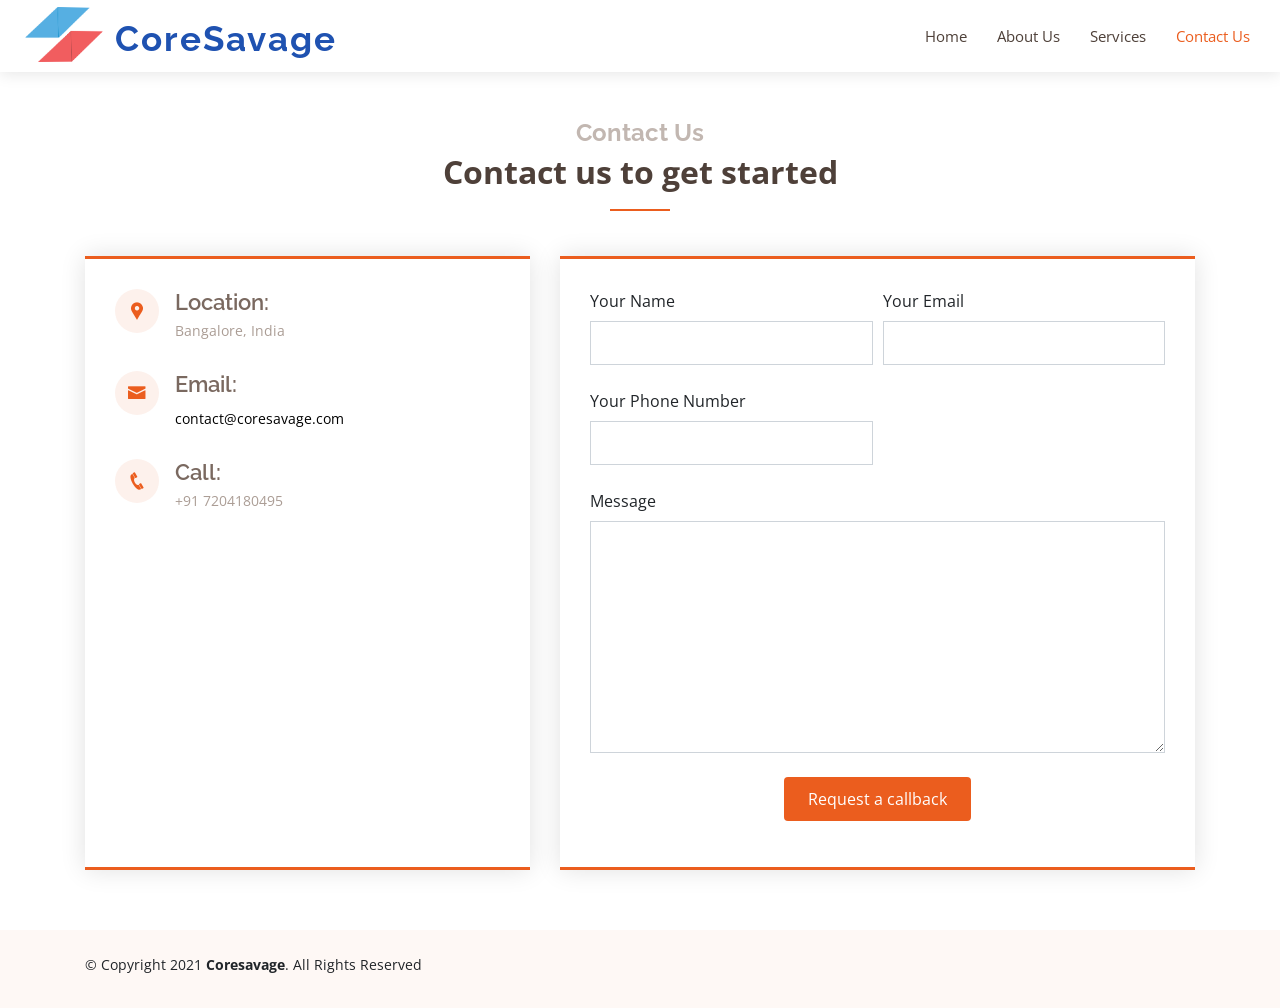
==== contact.html @ 507ed83d "initial commit" ====
<!DOCTYPE html>
<html lang="en">

<head>
  <meta charset="utf-8">
  <meta content="width=device-width, initial-scale=1.0" name="viewport">

  <title>CoreSavage - Invest in the assets</title>
  <meta content="We make money back to what it used to be. A medium of exchange between people. Because we believe that the really big money is not in a safe, but in the community. Because we believe in people." name="descriptison">
  <meta name="keywords" content="coresavage, investment, startup, leasing, lending, high return, invoice discounting, passive income, fixed return, diversify portfolio, alternative investment">
  

  <!-- for facebook -->
  <meta property="fb:app_id" content="494208681768721">
  <meta property="og:type" content="article">
  <meta property="og:title" content="Invest in physical asset, wide range of opportunity">
  <meta property="og:image" content="https://www.coresavage.in/assets/img/logo.png">
  <meta property="og:description" content="CORESAVAGE - coresavage is an investment platform that offers investors to invest in the assest of High potential startups.">
  <meta property="og:url" content="https://www.coresavage.in/">

  <link href="assets/img/logo.png" rel="icon">
  <link href="assets/img/logo.png" rel="apple-touch-icon">

  <link href="https://fonts.googleapis.com/css?family=Open+Sans:300,300i,400,400i,600,600i,700,700i|Raleway:300,300i,400,400i,600,600i,700,700i" rel="stylesheet">

  <link href="assets/vendor/bootstrap/css/bootstrap.min.css" rel="stylesheet">
  <link href="assets/vendor/icofont/icofont.min.css" rel="stylesheet">
  <link href="assets/vendor/boxicons/css/boxicons.min.css" rel="stylesheet">
  <link href="assets/vendor/venobox/venobox.css" rel="stylesheet">
  <link href="assets/vendor/owl.carousel/assets/owl.carousel.min.css" rel="stylesheet">
  <link href="assets/vendor/aos/aos.css" rel="stylesheet">


  <link href="assets/css/style.css" rel="stylesheet">
</head>

<body>

  <header id="header" class="fixed-top">
    <div class="container-fluid d-flex">

      <div class="logo mr-auto">
        <a href="index.html"><img src="assets/img/logo.png" alt="image not available" class="img-fluid"><h1 id="logo-name" >CoreSavage</h1></a>
      </div>

      <nav class="nav-menu d-none d-lg-block">
        <ul>
          <li><a href="index.html">Home</a></li>
          <li><a href="index.html">About Us</a></li>
          <li><a href="index.html">Services</a></li>
          <li class="active"><a href="#contact">Contact Us</a></li>
        </ul>
      </nav>

    </div>
  </header>
  <main id="main">
  <section id="contact" class="contact">
      <div class="container">

        <div class="section-title">
          <h2>Contact Us</h2>
          <p>Contact us to get started</p>
        </div>

        <div class="row">

          <div class="col-lg-5 d-flex align-items-stretch">
            <div class="info">
              <div class="address">
                <i class="icofont-google-map"></i>
                <h4>Location:</h4>
                <p>Bangalore, India</p>
              </div>

              <div class="email">
                <i class="icofont-envelope"></i>
                <h4>Email:</h4>
                <p><a style="color: black;" href="mailto:contact@coresavage.com">contact@coresavage.com</a></p>
              </div>

              <div class="phone">
                <i class="icofont-phone"></i>
                <h4>Call:</h4>
                <p onclick="window.open('tel:7204180495')">+91 7204180495</p>
              </div>
                <div class="mapouter">
                  <div class="gmap_canvas">
                    <iframe src="https://www.google.com/maps/embed?pb=!1m18!1m12!1m3!1d497698.660072568!2d77.35073295903771!3d12.954517012303143!2m3!1f0!2f0!3f0!3m2!1i1024!2i768!4f13.1!3m3!1m2!1s0x3bae1670c9b44e6d%3A0xf8dfc3e8517e4fe0!2sBengaluru%2C%20Karnataka!5e0!3m2!1sen!2sin!4v1618478570591!5m2!1sen!2sin" frameborder="0" style="border:0; width: 100%; height: 290px;" allowfullscreen></iframe>
                  </div>
                </div>
            </div>

          </div>

          <div class="col-lg-7 mt-5 mt-lg-0 d-flex align-items-stretch">
            <form class="php-email-form" method="POST" action="/#contact" data-netlify="true">
              <div class="form-row">
                <div class="form-group col-md-6">
                  <label for="name">Your Name</label>
                  <input type="text" name="name" class="form-control" id="name">
                  <div class="validate"></div>
                </div>
                <div class="form-group col-md-6">
                  <label for="name">Your Email</label>
                  <input type="email" class="form-control" name="email" id="email" >
                  <div class="validate"></div>
                </div>
                <div class="form-group col-md-6">
                  <label for="name">Your Phone Number</label>
                  <input type="text" class="form-control" name="phone" id="phone" >
                  <div class="validate"></div>
                </div>
              </div>
              <div class="form-group">
                <label for="name">Message</label>
                <textarea class="form-control" name="message" id="message" rows="10" ></textarea>
                <div class="validate"></div>
              </div>
              <div class="text-center"><button class="submit" type="submit">Request a callback</button></div>
            </form>
          </div>
        </div>

      </div>
    </section>
    <div class="bg-modal">
        <div class="modal-content">
            <div class="close"><a style="color: black;" href="index.html">+</a></div>
            <h4 style="color: rgb(37, 158, 37);">Thank you for showing interest.</h4>
            <h5>We are currently operating offline because coreSavage prefer security over technology.
                We will be calling/meeting (personal or virtual ) as soon as possible. 
            </h5>
            <h6>coffee is on us</h6>
        </div>
    </div>
</main>
<footer id="footer">
    <div class="container py-4">
      <div class="copyright">
        &copy; Copyright 2021 <strong><span>Coresavage</span></strong>. All Rights Reserved
      </div>
    </div>
</footer>
  <script src="assets/js/validate.js"></script>

  </body>
  </html>
---- assets/vendor/venobox/venobox.css ----
/* ------ venobox.css --------*/
.vbox-overlay *, .vbox-overlay *:before, .vbox-overlay *:after{
    -webkit-backface-visibility: hidden;
    -webkit-box-sizing:border-box;
    -moz-box-sizing:border-box;
    box-sizing:border-box;
}
.vbox-overlay * { 
    -webkit-backface-visibility: visible;
    backface-visibility: visible;
}
.vbox-overlay{
    display: -webkit-flex;
    display: flex;
    -webkit-flex-direction: column;
    flex-direction: column;
    -webkit-justify-content: center;
    justify-content: center;
    -webkit-align-items: center;
    align-items: center;
    position: fixed;
    left: 0;
    top: 0;
    bottom: 0;
    right: 0;
    z-index: 1040;
    -webkit-transform:translateZ(1000px);
    transform: translateZ(1000px);
    transform-style: preserve-3d;
}

/* ----- navigation ----- */
.vbox-title{
    width: 100%;
    height: 40px;
    float: left;
    text-align: center;
    line-height: 28px;
    font-size: 12px;
    padding: 6px 40px;
    overflow: hidden;
    position: fixed;
    display: none;
    left: 0;
    z-index: 1050;
}
.vbox-close{
    cursor: pointer;
    position: fixed;
    top: -1px;
    right: 0;
    width: 50px;
    height: 40px;
    padding: 6px;
    display: block;
    background-position:10px center;
    overflow: hidden;
    font-size: 24px;
    line-height: 1;
    text-align: center;
    z-index: 1050;
}
.vbox-num{
    cursor: pointer;
    position: fixed;
    left: 0;
    height: 40px;
    display: block;
    overflow: hidden;
    line-height: 28px;
    font-size: 12px;
    padding: 6px 10px;
    display: none;
    z-index: 1050;
}
/* ----- navigation ARROWS ----- */
.vbox-next, .vbox-prev{
    position: fixed;
    top: 50%;
    margin-top: -15px;
    overflow: hidden;
    cursor: pointer;
    display: block;
    width: 45px;
    height: 45px;
    z-index: 1050;
}
.vbox-next span, .vbox-prev span{
    position: relative;
    width: 20px;
    height: 20px;
    border: 2px solid transparent;
    border-top-color: #B6B6B6;
    border-right-color: #B6B6B6;
    text-indent: -100px;
    position: absolute;
    top: 8px;
    display: block;
}
.vbox-prev{
    left: 15px;
}
.vbox-next{
    right: 15px;
}
.vbox-prev span{
    left: 10px;
    -ms-transform: rotate(-135deg);
    -webkit-transform: rotate(-135deg);
    transform: rotate(-135deg);
}
.vbox-next span{
    -ms-transform: rotate(45deg);
    -webkit-transform: rotate(45deg);
    transform: rotate(45deg);
    right: 10px;
}
/* ------- inline window ------ */
.vbox-inline{
    width: 420px;
    height: 315px;
    height: 70vh;
    padding: 10px;
    background: #fff;
    margin: 0 auto;
    overflow: auto;
    text-align: left;
}
/* ------- Video & iFrames window ------ */
.venoframe{
    max-width: 100%;
    width: 100%;
    border: none;
    width: 100%;
    height: 260px;
    height: 70vh;
}
.venoframe.vbvid{
    height: 260px;
}
@media (min-width: 768px) {
    .venoframe, .vbox-inline{
        width: 90%;
        height: 360px;
        height: 70vh;
    }
    .venoframe.vbvid{
        width: 640px;
        height: 360px;
    }
}
@media (min-width: 992px) {
    .venoframe, .vbox-inline{
        max-width: 1200px;
        width: 80%;
        height: 540px;
        height: 70vh;
    }
    .venoframe.vbvid{
        width: 960px;
        height: 540px;
    }
}
/* 
Please do NOT edit this part! 
or at least read this note: http://i.imgur.com/7C0ws9e.gif
*/
.vbox-open{
    overflow: hidden;
}
.vbox-container{
    position: absolute;
    left: 0;
    right: 0;
    top: 0;
    bottom: 0;
    overflow-x: hidden;
    overflow-y: scroll;
    overflow-scrolling: touch;
    -webkit-overflow-scrolling: touch;
    z-index: 20;
    max-height: 100%;

}

.vbox-content{
    text-align: center;
    float: left;
    width: 100%;
    position: relative;
    overflow: hidden;
    padding: 20px 10px;
}
.vbox-container img{
    max-width: 100%;
    height: auto;
}
.vbox-figlio{
    box-shadow: 0 0 12px rgba(0,0,0,0.19), 0 6px 6px rgba(0,0,0,0.23);
    max-width: 100%;
    text-align: initial;
}
img.vbox-figlio{
    -webkit-user-select: none;
-khtml-user-select: none;
-moz-user-select: none;
-o-user-select: none;
user-select: none;
}
.vbox-content.swipe-left{
    margin-left: -200px !important;
}
.vbox-content.swipe-right{
    margin-left: 200px !important;
}
.vbox-animated{
    webkit-transition: margin 300ms ease-out;
    transition: margin 300ms ease-out;
}

/* ---------- preloader ----------
 * SPINKIT 
 * http://tobiasahlin.com/spinkit/
-------------------------------- */
.sk-double-bounce,.sk-rotating-plane{width:40px;height:40px;margin:40px auto}.sk-rotating-plane{background-color:#333;-webkit-animation:sk-rotatePlane 1.2s infinite ease-in-out;animation:sk-rotatePlane 1.2s infinite ease-in-out}@-webkit-keyframes sk-rotatePlane{0%{-webkit-transform:perspective(120px) rotateX(0) rotateY(0);transform:perspective(120px) rotateX(0) rotateY(0)}50%{-webkit-transform:perspective(120px) rotateX(-180.1deg) rotateY(0);transform:perspective(120px) rotateX(-180.1deg) rotateY(0)}100%{-webkit-transform:perspective(120px) rotateX(-180deg) rotateY(-179.9deg);transform:perspective(120px) rotateX(-180deg) rotateY(-179.9deg)}}@keyframes sk-rotatePlane{0%{-webkit-transform:perspective(120px) rotateX(0) rotateY(0);transform:perspective(120px) rotateX(0) rotateY(0)}50%{-webkit-transform:perspective(120px) rotateX(-180.1deg) rotateY(0);transform:perspective(120px) rotateX(-180.1deg) rotateY(0)}100%{-webkit-transform:perspective(120px) rotateX(-180deg) rotateY(-179.9deg);transform:perspective(120px) rotateX(-180deg) rotateY(-179.9deg)}}.sk-double-bounce{position:relative}.sk-double-bounce .sk-child{width:100%;height:100%;border-radius:50%;background-color:#333;opacity:.6;position:absolute;top:0;left:0;-webkit-animation:sk-doubleBounce 2s infinite ease-in-out;animation:sk-doubleBounce 2s infinite ease-in-out}.sk-chasing-dots .sk-child,.sk-spinner-pulse,.sk-three-bounce .sk-child{background-color:#333;border-radius:100%}.sk-double-bounce .sk-double-bounce2{-webkit-animation-delay:-1s;animation-delay:-1s}@-webkit-keyframes sk-doubleBounce{0%,100%{-webkit-transform:scale(0);transform:scale(0)}50%{-webkit-transform:scale(1);transform:scale(1)}}@keyframes sk-doubleBounce{0%,100%{-webkit-transform:scale(0);transform:scale(0)}50%{-webkit-transform:scale(1);transform:scale(1)}}.sk-wave{margin:40px auto;width:50px;height:40px;text-align:center;font-size:10px}.sk-wave .sk-rect{background-color:#333;height:100%;width:6px;display:inline-block;-webkit-animation:sk-waveStretchDelay 1.2s infinite ease-in-out;animation:sk-waveStretchDelay 1.2s infinite ease-in-out}.sk-wave .sk-rect1{-webkit-animation-delay:-1.2s;animation-delay:-1.2s}.sk-wave .sk-rect2{-webkit-animation-delay:-1.1s;animation-delay:-1.1s}.sk-wave .sk-rect3{-webkit-animation-delay:-1s;animation-delay:-1s}.sk-wave .sk-rect4{-webkit-animation-delay:-.9s;animation-delay:-.9s}.sk-wave .sk-rect5{-webkit-animation-delay:-.8s;animation-delay:-.8s}@-webkit-keyframes sk-waveStretchDelay{0%,100%,40%{-webkit-transform:scaleY(.4);transform:scaleY(.4)}20%{-webkit-transform:scaleY(1);transform:scaleY(1)}}@keyframes sk-waveStretchDelay{0%,100%,40%{-webkit-transform:scaleY(.4);transform:scaleY(.4)}20%{-webkit-transform:scaleY(1);transform:scaleY(1)}}.sk-wandering-cubes{margin:40px auto;width:40px;height:40px;position:relative}.sk-wandering-cubes .sk-cube{background-color:#333;width:10px;height:10px;position:absolute;top:0;left:0;-webkit-animation:sk-wanderingCube 1.8s ease-in-out -1.8s infinite both;animation:sk-wanderingCube 1.8s ease-in-out -1.8s infinite both}.sk-chasing-dots,.sk-spinner-pulse{width:40px;height:40px;margin:40px auto}.sk-wandering-cubes .sk-cube2{-webkit-animation-delay:-.9s;animation-delay:-.9s}@-webkit-keyframes sk-wanderingCube{0%{-webkit-transform:rotate(0);transform:rotate(0)}25%{-webkit-transform:translateX(30px) rotate(-90deg) scale(.5);transform:translateX(30px) rotate(-90deg) scale(.5)}50%{-webkit-transform:translateX(30px) translateY(30px) rotate(-179deg);transform:translateX(30px) translateY(30px) rotate(-179deg)}50.1%{-webkit-transform:translateX(30px) translateY(30px) rotate(-180deg);transform:translateX(30px) translateY(30px) rotate(-180deg)}75%{-webkit-transform:translateX(0) translateY(30px) rotate(-270deg) scale(.5);transform:translateX(0) translateY(30px) rotate(-270deg) scale(.5)}100%{-webkit-transform:rotate(-360deg);transform:rotate(-360deg)}}@keyframes sk-wanderingCube{0%{-webkit-transform:rotate(0);transform:rotate(0)}25%{-webkit-transform:translateX(30px) rotate(-90deg) scale(.5);transform:translateX(30px) rotate(-90deg) scale(.5)}50%{-webkit-transform:translateX(30px) translateY(30px) rotate(-179deg);transform:translateX(30px) translateY(30px) rotate(-179deg)}50.1%{-webkit-transform:translateX(30px) translateY(30px) rotate(-180deg);transform:translateX(30px) translateY(30px) rotate(-180deg)}75%{-webkit-transform:translateX(0) translateY(30px) rotate(-270deg) scale(.5);transform:translateX(0) translateY(30px) rotate(-270deg) scale(.5)}100%{-webkit-transform:rotate(-360deg);transform:rotate(-360deg)}}.sk-spinner-pulse{-webkit-animation:sk-pulseScaleOut 1s infinite ease-in-out;animation:sk-pulseScaleOut 1s infinite ease-in-out}@-webkit-keyframes sk-pulseScaleOut{0%{-webkit-transform:scale(0);transform:scale(0)}100%{-webkit-transform:scale(1);transform:scale(1);opacity:0}}@keyframes sk-pulseScaleOut{0%{-webkit-transform:scale(0);transform:scale(0)}100%{-webkit-transform:scale(1);transform:scale(1);opacity:0}}.sk-chasing-dots{position:relative;text-align:center;-webkit-animation:sk-chasingDotsRotate 2s infinite linear;animation:sk-chasingDotsRotate 2s infinite linear}.sk-chasing-dots .sk-child{width:60%;height:60%;display:inline-block;position:absolute;top:0;-webkit-animation:sk-chasingDotsBounce 2s infinite ease-in-out;animation:sk-chasingDotsBounce 2s infinite ease-in-out}.sk-chasing-dots .sk-dot2{top:auto;bottom:0;-webkit-animation-delay:-1s;animation-delay:-1s}@-webkit-keyframes sk-chasingDotsRotate{100%{-webkit-transform:rotate(360deg);transform:rotate(360deg)}}@keyframes sk-chasingDotsRotate{100%{-webkit-transform:rotate(360deg);transform:rotate(360deg)}}@-webkit-keyframes sk-chasingDotsBounce{0%,100%{-webkit-transform:scale(0);transform:scale(0)}50%{-webkit-transform:scale(1);transform:scale(1)}}@keyframes sk-chasingDotsBounce{0%,100%{-webkit-transform:scale(0);transform:scale(0)}50%{-webkit-transform:scale(1);transform:scale(1)}}.sk-three-bounce{margin:40px auto;width:80px;text-align:center}.sk-three-bounce .sk-child{width:20px;height:20px;display:inline-block;-webkit-animation:sk-three-bounce 1.4s ease-in-out 0s infinite both;animation:sk-three-bounce 1.4s ease-in-out 0s infinite both}.sk-circle .sk-child:before,.sk-fading-circle .sk-circle:before{display:block;border-radius:100%;content:'';background-color:#333}.sk-three-bounce .sk-bounce1{-webkit-animation-delay:-.32s;animation-delay:-.32s}.sk-three-bounce .sk-bounce2{-webkit-animation-delay:-.16s;animation-delay:-.16s}@-webkit-keyframes sk-three-bounce{0%,100%,80%{-webkit-transform:scale(0);transform:scale(0)}40%{-webkit-transform:scale(1);transform:scale(1)}}@keyframes sk-three-bounce{0%,100%,80%{-webkit-transform:scale(0);transform:scale(0)}40%{-webkit-transform:scale(1);transform:scale(1)}}.sk-circle{margin:40px auto;width:40px;height:40px;position:relative}.sk-circle .sk-child{width:100%;height:100%;position:absolute;left:0;top:0}.sk-circle .sk-child:before{margin:0 auto;width:15%;height:15%;-webkit-animation:sk-circleBounceDelay 1.2s infinite ease-in-out both;animation:sk-circleBounceDelay 1.2s infinite ease-in-out both}.sk-circle .sk-circle2{-webkit-transform:rotate(30deg);-ms-transform:rotate(30deg);transform:rotate(30deg)}.sk-circle .sk-circle3{-webkit-transform:rotate(60deg);-ms-transform:rotate(60deg);transform:rotate(60deg)}.sk-circle .sk-circle4{-webkit-transform:rotate(90deg);-ms-transform:rotate(90deg);transform:rotate(90deg)}.sk-circle .sk-circle5{-webkit-transform:rotate(120deg);-ms-transform:rotate(120deg);transform:rotate(120deg)}.sk-circle .sk-circle6{-webkit-transform:rotate(150deg);-ms-transform:rotate(150deg);transform:rotate(150deg)}.sk-circle .sk-circle7{-webkit-transform:rotate(180deg);-ms-transform:rotate(180deg);transform:rotate(180deg)}.sk-circle .sk-circle8{-webkit-transform:rotate(210deg);-ms-transform:rotate(210deg);transform:rotate(210deg)}.sk-circle .sk-circle9{-webkit-transform:rotate(240deg);-ms-transform:rotate(240deg);transform:rotate(240deg)}.sk-circle .sk-circle10{-webkit-transform:rotate(270deg);-ms-transform:rotate(270deg);transform:rotate(270deg)}.sk-circle .sk-circle11{-webkit-transform:rotate(300deg);-ms-transform:rotate(300deg);transform:rotate(300deg)}.sk-circle .sk-circle12{-webkit-transform:rotate(330deg);-ms-transform:rotate(330deg);transform:rotate(330deg)}.sk-circle .sk-circle2:before{-webkit-animation-delay:-1.1s;animation-delay:-1.1s}.sk-circle .sk-circle3:before{-webkit-animation-delay:-1s;animation-delay:-1s}.sk-circle .sk-circle4:before{-webkit-animation-delay:-.9s;animation-delay:-.9s}.sk-circle .sk-circle5:before{-webkit-animation-delay:-.8s;animation-delay:-.8s}.sk-circle .sk-circle6:before{-webkit-animation-delay:-.7s;animation-delay:-.7s}.sk-circle .sk-circle7:before{-webkit-animation-delay:-.6s;animation-delay:-.6s}.sk-circle .sk-circle8:before{-webkit-animation-delay:-.5s;animation-delay:-.5s}.sk-circle .sk-circle9:before{-webkit-animation-delay:-.4s;animation-delay:-.4s}.sk-circle .sk-circle10:before{-webkit-animation-delay:-.3s;animation-delay:-.3s}.sk-circle .sk-circle11:before{-webkit-animation-delay:-.2s;animation-delay:-.2s}.sk-circle .sk-circle12:before{-webkit-animation-delay:-.1s;animation-delay:-.1s}@-webkit-keyframes sk-circleBounceDelay{0%,100%,80%{-webkit-transform:scale(0);transform:scale(0)}40%{-webkit-transform:scale(1);transform:scale(1)}}@keyframes sk-circleBounceDelay{0%,100%,80%{-webkit-transform:scale(0);transform:scale(0)}40%{-webkit-transform:scale(1);transform:scale(1)}}.sk-cube-grid{width:40px;height:40px;margin:40px auto}.sk-cube-grid .sk-cube{width:33.33%;height:33.33%;background-color:#333;float:left;-webkit-animation:sk-cubeGridScaleDelay 1.3s infinite ease-in-out;animation:sk-cubeGridScaleDelay 1.3s infinite ease-in-out}.sk-cube-grid .sk-cube1{-webkit-animation-delay:.2s;animation-delay:.2s}.sk-cube-grid .sk-cube2{-webkit-animation-delay:.3s;animation-delay:.3s}.sk-cube-grid .sk-cube3{-webkit-animation-delay:.4s;animation-delay:.4s}.sk-cube-grid .sk-cube4{-webkit-animation-delay:.1s;animation-delay:.1s}.sk-cube-grid .sk-cube5{-webkit-animation-delay:.2s;animation-delay:.2s}.sk-cube-grid .sk-cube6{-webkit-animation-delay:.3s;animation-delay:.3s}.sk-cube-grid .sk-cube7{-webkit-animation-delay:0ms;animation-delay:0ms}.sk-cube-grid .sk-cube8{-webkit-animation-delay:.1s;animation-delay:.1s}.sk-cube-grid .sk-cube9{-webkit-animation-delay:.2s;animation-delay:.2s}@-webkit-keyframes sk-cubeGridScaleDelay{0%,100%,70%{-webkit-transform:scale3D(1,1,1);transform:scale3D(1,1,1)}35%{-webkit-transform:scale3D(0,0,1);transform:scale3D(0,0,1)}}@keyframes sk-cubeGridScaleDelay{0%,100%,70%{-webkit-transform:scale3D(1,1,1);transform:scale3D(1,1,1)}35%{-webkit-transform:scale3D(0,0,1);transform:scale3D(0,0,1)}}.sk-fading-circle{margin:40px auto;width:40px;height:40px;position:relative}.sk-fading-circle .sk-circle{width:100%;height:100%;position:absolute;left:0;top:0}.sk-fading-circle .sk-circle:before{margin:0 auto;width:15%;height:15%;-webkit-animation:sk-circleFadeDelay 1.2s infinite ease-in-out both;animation:sk-circleFadeDelay 1.2s infinite ease-in-out both}.sk-fading-circle .sk-circle2{-webkit-transform:rotate(30deg);-ms-transform:rotate(30deg);transform:rotate(30deg)}.sk-fading-circle .sk-circle3{-webkit-transform:rotate(60deg);-ms-transform:rotate(60deg);transform:rotate(60deg)}.sk-fading-circle .sk-circle4{-webkit-transform:rotate(90deg);-ms-transform:rotate(90deg);transform:rotate(90deg)}.sk-fading-circle .sk-circle5{-webkit-transform:rotate(120deg);-ms-transform:rotate(120deg);transform:rotate(120deg)}.sk-fading-circle .sk-circle6{-webkit-transform:rotate(150deg);-ms-transform:rotate(150deg);transform:rotate(150deg)}.sk-fading-circle .sk-circle7{-webkit-transform:rotate(180deg);-ms-transform:rotate(180deg);transform:rotate(180deg)}.sk-fading-circle .sk-circle8{-webkit-transform:rotate(210deg);-ms-transform:rotate(210deg);transform:rotate(210deg)}.sk-fading-circle .sk-circle9{-webkit-transform:rotate(240deg);-ms-transform:rotate(240deg);transform:rotate(240deg)}.sk-fading-circle .sk-circle10{-webkit-transform:rotate(270deg);-ms-transform:rotate(270deg);transform:rotate(270deg)}.sk-fading-circle .sk-circle11{-webkit-transform:rotate(300deg);-ms-transform:rotate(300deg);transform:rotate(300deg)}.sk-fading-circle .sk-circle12{-webkit-transform:rotate(330deg);-ms-transform:rotate(330deg);transform:rotate(330deg)}.sk-fading-circle .sk-circle2:before{-webkit-animation-delay:-1.1s;animation-delay:-1.1s}.sk-fading-circle .sk-circle3:before{-webkit-animation-delay:-1s;animation-delay:-1s}.sk-fading-circle .sk-circle4:before{-webkit-animation-delay:-.9s;animation-delay:-.9s}.sk-fading-circle .sk-circle5:before{-webkit-animation-delay:-.8s;animation-delay:-.8s}.sk-fading-circle .sk-circle6:before{-webkit-animation-delay:-.7s;animation-delay:-.7s}.sk-fading-circle .sk-circle7:before{-webkit-animation-delay:-.6s;animation-delay:-.6s}.sk-fading-circle .sk-circle8:before{-webkit-animation-delay:-.5s;animation-delay:-.5s}.sk-fading-circle .sk-circle9:before{-webkit-animation-delay:-.4s;animation-delay:-.4s}.sk-fading-circle .sk-circle10:before{-webkit-animation-delay:-.3s;animation-delay:-.3s}.sk-fading-circle .sk-circle11:before{-webkit-animation-delay:-.2s;animation-delay:-.2s}.sk-fading-circle .sk-circle12:before{-webkit-animation-delay:-.1s;animation-delay:-.1s}@-webkit-keyframes sk-circleFadeDelay{0%,100%,39%{opacity:0}40%{opacity:1}}@keyframes sk-circleFadeDelay{0%,100%,39%{opacity:0}40%{opacity:1}}.sk-folding-cube{margin:40px auto;width:40px;height:40px;position:relative;-webkit-transform:rotateZ(45deg);transform:rotateZ(45deg)}.sk-folding-cube .sk-cube{float:left;width:50%;height:50%;position:relative;-webkit-transform:scale(1.1);-ms-transform:scale(1.1);transform:scale(1.1)}.sk-folding-cube .sk-cube:before{content:'';position:absolute;top:0;left:0;width:100%;height:100%;background-color:#333;-webkit-animation:sk-foldCubeAngle 2.4s infinite linear both;animation:sk-foldCubeAngle 2.4s infinite linear both;-webkit-transform-origin:100% 100%;-ms-transform-origin:100% 100%;transform-origin:100% 100%}.sk-folding-cube .sk-cube2{-webkit-transform:scale(1.1) rotateZ(90deg);transform:scale(1.1) rotateZ(90deg)}.sk-folding-cube .sk-cube3{-webkit-transform:scale(1.1) rotateZ(180deg);transform:scale(1.1) rotateZ(180deg)}.sk-folding-cube .sk-cube4{-webkit-transform:scale(1.1) rotateZ(270deg);transform:scale(1.1) rotateZ(270deg)}.sk-folding-cube .sk-cube2:before{-webkit-animation-delay:.3s;animation-delay:.3s}.sk-folding-cube .sk-cube3:before{-webkit-animation-delay:.6s;animation-delay:.6s}.sk-folding-cube .sk-cube4:before{-webkit-animation-delay:.9s;animation-delay:.9s}@-webkit-keyframes sk-foldCubeAngle{0%,10%{-webkit-transform:perspective(140px) rotateX(-180deg);transform:perspective(140px) rotateX(-180deg);opacity:0}25%,75%{-webkit-transform:perspective(140px) rotateX(0);transform:perspective(140px) rotateX(0);opacity:1}100%,90%{-webkit-transform:perspective(140px) rotateY(180deg);transform:perspective(140px) rotateY(180deg);opacity:0}}@keyframes sk-foldCubeAngle{0%,10%{-webkit-transform:perspective(140px) rotateX(-180deg);transform:perspective(140px) rotateX(-180deg);opacity:0}25%,75%{-webkit-transform:perspective(140px) rotateX(0);transform:perspective(140px) rotateX(0);opacity:1}100%,90%{-webkit-transform:perspective(140px) rotateY(180deg);transform:perspective(140px) rotateY(180deg);opacity:0}}
---- assets/css/style.css ----
/*--------------------------------------------------------------
# General
--------------------------------------------------------------*/
body {
  font-family: "Open Sans", sans-serif;
  color: #212529;
}

a {
  color: #007bff;
}

a:hover {
  color: #0b6bd3;
  text-decoration: none;
}

h1, h2, h3, h4, h5, h6, .font-primary {
  font-family: "Raleway", sans-serif;
}

/*--------------------------------------------------------------
# Back to top button
--------------------------------------------------------------*/
.back-to-top {
  position: fixed;
  display: none;
  width: 40px;
  height: 40px;
  border-radius: 3px;
  right: 15px;
  bottom: 15px;
  background: #eb5d1e;
  color: #fff;
  transition: display 0.5s ease-in-out;
  z-index: 99999;
}

.back-to-top i {
  font-size: 24px;
  position: absolute;
  top: 8px;
  left: 8px;
}

.back-to-top:hover {
  color: #fff;
  background: #ee7843;
  transition: background 0.2s ease-in-out;
}
/*Range slider*/
.range-container{
  display: flex;
  justify-content: center;
  justify-content: space-around;
}
/* Client card */
.client-card{
  width: 30em;
}

/* Progress bar */
.progress-container{
  position: relative;
  border-radius: 10px;
  height: 10px;
  width: 100%;
  background-color: #ccc;
  border-radius: 10px;
}

.progress-bar{
  border-radius: 10px;
  height: 100%;
  background-color:rgb(31, 82, 177);
  animation: progress-bar 2s forwards;
}
.progress-percentage{
  position: absolute;
  right: 0;
  bottom: .8em;
  color:black;
}

.coming-soon{
  margin-top: 50%;
}

@keyframes progress-bar {
  0% {width: 0%;}
}

@media (max-width:760px) {
  .range-container{
    display: flex;
    flex-direction: column;
    align-items: center;
  }
}
/* .range-container h4{
  margin-right: 30px;
  margin-left: 30px;
} */

.range{
  width: 40%;
  position: relative;
}

.slider {
  -webkit-appearance: none;
  width: 100%;
  height: 8px;
  border-radius: 25px;
  background: linear-gradient(90deg, tomato 0%, rgb(214,214,214) 0%);
  border: none;
}
.range .slider::-webkit-slider-thumb{
  -webkit-appearance: none;
  height: 20px;
  width: 20px;
  border-radius: 50px;
  background-color: tomato;
  cursor: pointer;
  transition: all 1s;
}
.range .slider::-webkit-slider-thumb:hover{
  box-shadow: 0 0 0 2px rgb(206, 172, 166),
              0 0 0 4px tomato;
}
.join{
  height: 8px;
  width: 20px;
  background-color: tomato;
  position: absolute;
  top: 10px;
  left: -15px;
  border-radius: 25px;
}

/*Compare table*/
.content-table{
  width: 73%;
    border-collapse: collapse;
    margin: 25px auto;
    font-size: 0.9em;
    min-width: 400px;
    
}
.content-table thead tr{
  height: 40px;
  background-color: tomato;
  color: white;
  text-align: left;
}
.content-table th,
.content-table td{
    padding: 12px 15px;
    text-align: center;
    font-weight: bold;
}
.content-table td{
  padding: 10px 0;
  width: 10em;
  background-color: blanchedalmond;
}
.content-table tbody tr{
    border-bottom: 1px solid #dddddd;
}

.table-active > *{
  color: cadetblue;
}


/* Range-slider*/
/* .s-container{
    width: 40%;
    margin: 100px auto;
}

.slider-container .track{
    width: 100%;
    height: 8px;
    background-color: #ccc;
    border-radius: 50px;
}
.slider-container{
    position: relative;
}

.slider-container .track .progress{
    width: 100%;
    height: 8px;
    border-radius: 50px;
    background-color: tomato;
    transform-origin:0;
}
.slider-container .thumb{
    width: 20px;
    height: 20px;
    background-color: tomato;
    position: absolute;
    top: -6px;
    border-radius: 50px;
    transform: translate(-50%);
    -webkit-user-select: none;
}
.slider-container .thumb .thumb-indicator{
    width: 100%;
    height: 100%;
    border-radius: 50px;
    background-color: tomato;
    transition: all 0.3s;
}
.slider-container .thumb .thumb-indicator.focus{
    transform: scale(1.3);
    opacity: 0.6;
}  */



/*--------------------------------------------------------------
# Disable aos animation delay on mobile devices
--------------------------------------------------------------*/
@media screen and (max-width: 768px) {
  [data-aos-delay] {
    transition-delay: 0 !important;
  }
}

/*--------------------------------------------------------------
# Header
--------------------------------------------------------------*/
#header {
  height: 72px;
  transition: all 0.5s;
  z-index: 997;
  transition: all 0.5s;
  padding: 15px 0;
  background: #fff;
  box-shadow: 0px 2px 15px rgba(0, 0, 0, 0.1);
}

#header .logo h1 {
  font-size: 30px;
  margin: 0;
  padding: 6px 0;
  line-height: 1;
  font-weight: 400;
  letter-spacing: 2px;
}
#header .logo #logo-name{
  margin-left: 100px;
  font-weight: bold;
  color: rgb(31, 82, 177);
  font-size: 35px;
}

#header .logo h1 a, #header .logo h1 a:hover {
  color: #7a6960;
  text-decoration: none;
}

#header .logo img {
    padding: 0;
    margin-left: 10px;
    max-height: 55px;
    position: absolute;
    bottom: 10px;
}

#main {
  margin-top: 72px;
}

/*Question*/
.qtn-title{
  text-align: center;
}
.qtn-description{
  text-align: center;
  font-size: 20px;
}


/* Submit modal*/
.bg-modal{
  width: 100%;
  height: 100vh;
  background-color: rgb(0, 0, 0, 0.7);
  position: absolute;
  top: 0;
  display: flex;
  justify-content: center;
  align-items: center;
  border-radius: 7px;
  display: none;
}
.modal-content{
  width: 500px;
  height: 300px;
  padding: 20px;
  text-align: center;
  background-color: white;
  position: relative;
  padding-top: 50px;
}

.modal-content h5{
  line-height: 30px;
}
.close{
  position: absolute;
  top: 0;
  right: 14px;
  font-size: 42px;
  transform: rotate(45deg);
  cursor: pointer;
}

/*--------------------------------------------------------------
# Navigation Menu
--------------------------------------------------------------*/
/* Desktop Navigation */
.nav-menu, .nav-menu * {
  margin: 0;
  padding: 0;
  list-style: none;
}

.nav-menu > ul > li {
  position: relative;
  white-space: nowrap;
  float: left;
}

.tagline{
  font-size: 15px;
  font-weight: bold;
  padding-top: 10px;
}

.nav-menu a {
  display: block;
  position: relative;
  color: #4e4039;
  padding: 10px 15px;
  transition: 0.3s;
  font-size: 15px;
  font-family: "Open Sans", sans-serif;
}

.nav-menu a:hover, .nav-menu .active > a, .nav-menu li:hover > a {
  color: #eb5d1e;
  text-decoration: none;
}

.nav-menu .get-started a {
  background: #eb5d1e;
  color: #fff;
  border-radius: 50px;
  margin: 0 15px;
  padding: 10px 25px;
}

.nav-menu .get-started a:hover {
  background: #ee7843;
  color: #fff;
}

.nav-menu .drop-down ul {
  display: block;
  position: absolute;
  left: 0;
  top: calc(100% - 30px);
  z-index: 99;
  opacity: 0;
  visibility: hidden;
  padding: 10px 0;
  background: #fff;
  box-shadow: 0px 0px 30px rgba(127, 137, 161, 0.25);
  transition: ease all 0.3s;
}

.nav-menu .drop-down:hover > ul {
  opacity: 1;
  top: 100%;
  visibility: visible;
}

.nav-menu .drop-down li {
  min-width: 180px;
  position: relative;
}

.nav-menu .drop-down ul a {
  padding: 10px 20px;
  font-size: 14px;
  font-weight: 500;
  text-transform: none;
  color: #3c1300;
}

.nav-menu .drop-down ul a:hover, .nav-menu .drop-down ul .active > a, .nav-menu .drop-down ul li:hover > a {
  color: #eb5d1e;
}

.nav-menu .drop-down > a:after {
  content: "\ea99";
  font-family: IcoFont;
  padding-left: 5px;
}

.nav-menu .drop-down .drop-down ul {
  top: 0;
  left: calc(100% - 30px);
}

.nav-menu .drop-down .drop-down:hover > ul {
  opacity: 1;
  top: 0;
  left: 100%;
}

.nav-menu .drop-down .drop-down > a {
  padding-right: 35px;
}

.nav-menu .drop-down .drop-down > a:after {
  content: "\eaa0";
  font-family: IcoFont;
  position: absolute;
  right: 15px;
}
.work-container{
  display: flex;
  justify-content: center;
}
.work-img{
 justify-content: center;
}
.work-title{
  text-align: center;
  font-weight: bold;
  margin-bottom: 1em;
}

@media (max-width: 1366px) {
  .nav-menu .drop-down .drop-down ul {
    left: -90%;
  }
  .title-lg{
    font-size: 80px;
  }
  .nav-menu .drop-down .drop-down:hover > ul {
    left: -100%;
  }
  .nav-menu .drop-down .drop-down > a:after {
    content: "\ea9d";
  }
}

/* Mobile Navigation */
.mobile-nav {
  position: fixed;
  top: 0;
  bottom: 0;
  z-index: 9999;
  overflow-y: auto;
  left: -260px;
  width: 260px;
  padding-top: 18px;
  background: #4e4039;
  transition: 0.4s;
}

.mobile-nav * {
  margin: 0;
  padding: 0;
  list-style: none;
}

.mobile-nav a {
  display: block;
  position: relative;
  color: #f9d1c0;
  padding: 10px 20px;
  font-weight: 500;
  transition: 0.3s;
}

.mobile-nav a:hover, .mobile-nav .active > a, .mobile-nav li:hover > a {
  color: #f39e7a;
  text-decoration: none;
}

.mobile-nav .get-started a {
  background: #eb5d1e;
  color: #fff;
  border-radius: 50px;
  margin: 15px;
  padding: 10px 25px;
}

.mobile-nav .get-started a:hover {
  background: #ee7843;
  color: #fff;
}

.mobile-nav .drop-down > a:after {
  content: "\ea99";
  font-family: IcoFont;
  padding-left: 10px;
  position: absolute;
  right: 15px;
}

.mobile-nav .active.drop-down > a:after {
  content: "\eaa0";
}

.mobile-nav .drop-down > a {
  padding-right: 35px;
}

.mobile-nav .drop-down ul {
  display: none;
  overflow: hidden;
}

.mobile-nav .drop-down li {
  padding-left: 20px;
}

.mobile-nav-toggle {
  position: fixed;
  right: 15px;
  top: 22px;
  z-index: 9998;
  border: 0;
  background: none;
  font-size: 24px;
  transition: all 0.4s;
  outline: none !important;
  line-height: 1;
  cursor: pointer;
  text-align: right;
}

.mobile-nav-toggle i {
  color: #7a6960;
}

.mobile-nav-overly {
  width: 100%;
  height: 100%;
  z-index: 9997;
  top: 0;
  left: 0;
  position: fixed;
  background: rgba(78, 64, 57, 0.9);
  overflow: hidden;
  display: none;
}
.back{
  display: none;
}

.mobile-nav-active {
  overflow: hidden;
}

.mobile-nav-active .mobile-nav {
  left: 0;
}

.mobile-nav-active .mobile-nav-toggle i {
  color: #fff;
}

/*--------------------------------------------------------------
# Hero Section
--------------------------------------------------------------*/
#hero {
  width: 100%;
  height: 70vh;
  background: #fef8f5;
  border-bottom: 2px solid #fcebe3;
  margin: 72px 0 -72px 0;
}

#hero h1 {
  margin: 0 0 10px 0;
  font-size: 48px;
  font-weight: 700;
  line-height: 56px;
  color: #4e4039;
}

#hero h2 {
  color: #a08f86;
  margin-bottom: 50px;
  font-size: 24px;
}

#hero .btn-get-started {
  font-family: "Raleway", sans-serif;
  font-weight: 500;
  font-size: 16px;
  letter-spacing: 1px;
  display: inline-block;
  padding: 8px 28px;
  border-radius: 3px;
  transition: 0.5s;
  margin: 10px;
  color: #fff;
  background: #eb5d1e;
}

#hero .btn-get-started:hover {
  background: #ef7f4d;
}

#hero .animated {
  animation: up-down 2s ease-in-out infinite alternate-reverse both;
}

@media (min-width: 1024px) {
  #hero {
    background-attachment: fixed;
  }
}

@media (max-width: 991px) {
  #hero {
    height: calc(100vh - 72px);
  }
  #hero .animated {
    -webkit-animation: none;
    animation: none;
  }
  #hero .hero-img {
    text-align: center;
  }
  #hero .hero-img img {
    width: 50%;
  }
}

@media (max-width: 768px) {
  #header .logo img {
    padding: 0;
    margin: 0px;
    max-height: 35px;
    position: absolute;
    bottom: 20px;
}
.mapouter{
  display: none;
}
.modal-content{
  width: 400px;
  height: 350;
}
  #header .logo #logo-name{
  margin-left: 65px;
  font-weight: bold;
  color: rgb(31, 82, 177);
  font-size: 25px;
}
.main{
  margin-top: 100px;
}
.back{
  display: block;
  color: #eb5d1e;
  margin-top: 7px;
}
  #hero h1 {
    font-size: 50px;
    line-height: 36px;
  }
  #hero h2 {
    font-size: 18px;
    line-height: 24px;
    margin-bottom: 30px;
  }
  #hero .hero-img img {
    width: 70%;
  }

}

@media (max-width: 575px) {
  #hero .hero-img img {
    width: 80%;
  }
  .range{
    width: 70%;
  }
  .content-table {
    width: 50%;
    border-collapse: collapse;
    margin: 10px auto;
    font-size: 0.9em;
    min-width: 300px;
}
.content-table td {
    padding: 10px 5px;
    background-color: blanchedalmond;
}
}
.title-lg{
  font-size: 50px;
}

@-webkit-keyframes up-down {
  0% {
    transform: translateY(10px);
  }
  100% {
    transform: translateY(-10px);
  }
}

@keyframes up-down {
  0% {
    transform: translateY(10px);
  }
  100% {
    transform: translateY(-10px);
  }
}

/*--------------------------------------------------------------
# Sections General
--------------------------------------------------------------*/
section {
  padding: 60px 0;
}

.section-bg {
  background-color: #fef8f5;
}

.section-title {
  text-align: center;
  padding-bottom: 30px;
}

.section-title h2 {
  font-size: 24px;
  font-weight: 700;
  padding-bottom: 0;
  line-height: 1px;
  margin-bottom: 15px;
  color: #c2b7b1;
}

.section-title p {
  padding-bottom: 15px;
  margin-bottom: 15px;
  position: relative;
  font-size: 32px;
  font-weight: 700;
  color: #4e4039;
}

.section-title p::after {
  content: '';
  position: absolute;
  display: block;
  width: 60px;
  height: 2px;
  background: #eb5d1e;
  bottom: 0;
  left: calc(50% - 30px);
}

/*--------------------------------------------------------------
# About
--------------------------------------------------------------*/
.about h3 {
  font-weight: 700;
  font-size: 34px;
  color: #4e4039;
}

.about h4 {
  font-size: 20px;
  font-weight: 700;
  margin-top: 5px;
  color: #7a6960;
}

.about i {
  font-size: 48px;
  margin-top: 15px;
  color: #f39e7a;
}

.about p {
  font-size: 15px;
  color: #5a6570;
}

@media (max-width: 991px) {
  .about .about-img img {
    max-width: 70%;
  }
}

@media (max-width: 767px) {
  .about .about-img img {
    max-width: 90%;
  }
  
}

/*--------------------------------------------------------------
# Services
--------------------------------------------------------------*/
.services .icon-box {
  padding: 30px;
  position: relative;
  overflow: hidden;
  margin: 0  0 40px 0;
  background: #fff;
  box-shadow: 0 10px 29px 0 rgba(68, 88, 144, 0.1);
  transition: all 0.3s ease-in-out;
  border-radius: 15px;
  text-align: center;
  border-bottom: 3px solid #fff;
}

.services .icon-box:hover {
  transform: translateY(-5px);
  border-color: #ef7f4d;
}

.services .icon i {
  font-size: 48px;
  line-height: 1;
  margin-bottom: 15px;
  color: #ef7f4d;
}

.services .title {
  font-weight: 700;
  margin-bottom: 15px;
  font-size: 18px;
}

.services .title a {
  color: #111;
}

.services .description {
  font-size: 15px;
  line-height: 28px;
  margin-bottom: 0;
}

/*--------------------------------------------------------------
# Portfolio
--------------------------------------------------------------*/
.portfolio .portfolio-item {
  margin-bottom: 30px;
}

.portfolio #portfolio-flters {
  padding: 0;
  margin: 0 0 35px 0;
  list-style: none;
  text-align: center;
}

.portfolio #portfolio-flters li {
  cursor: pointer;
  margin: 0 15px 15px 0;
  display: inline-block;
  padding: 5px;
  font-size: 16px;
  font-weight: 600;
  line-height: 20px;
  color: #212529;
  margin-bottom: 5px;
  transition: all 0.3s ease-in-out;
}

.portfolio #portfolio-flters li:hover, .portfolio #portfolio-flters li.filter-active {
  color: #eb5d1e;
}

.portfolio #portfolio-flters li:last-child {
  margin-right: 0;
}

.portfolio .portfolio-wrap {
  transition: 0.3s;
  position: relative;
  overflow: hidden;
  border-radius: 8px;
  z-index: 1;
}

.portfolio .portfolio-wrap::before {
  content: "";
  background: rgba(122, 105, 96, 0.6);
  position: absolute;
  left: 100%;
  right: 0;
  top: 0;
  bottom: 0;
  transition: all ease-in-out 0.3s;
  z-index: 2;
}

.portfolio .portfolio-wrap img {
  transition: 0.3s;
  position: relative;
  z-index: 1;
}

.portfolio .portfolio-wrap .portfolio-links {
  opacity: 0;
  left: 0;
  right: 0;
  top: calc(50% - 32px);
  text-align: center;
  z-index: 3;
  position: absolute;
  transition: all ease-in-out 0.3s;
}

.portfolio .portfolio-wrap .portfolio-links a {
  color: #eb5d1e;
  margin: 0 4px;
  font-size: 18px;
  line-height: 1;
  background-color: #fff;
  padding-top: 6px;
  padding-right: 1px;
  border-radius: 50px;
  text-align: center;
  width: 32px;
  height: 32px;
  display: inline-block;
  transition: 0.3s;
}

.portfolio .portfolio-wrap .portfolio-links a i {
  line-height: 1;
}

.portfolio .portfolio-wrap .portfolio-links a:hover {
  background: #eb5d1e;
  color: #fff;
}

.portfolio .portfolio-wrap .portfolio-info {
  opacity: 0;
  position: absolute;
  bottom: -20px;
  left: 0;
  right: 0;
  text-align: center;
  z-index: 3;
  transition: all ease-in-out 0.3s;
}

.portfolio .portfolio-wrap .portfolio-info h4 {
  font-size: 20px;
  color: #fff;
  font-weight: 600;
}

.portfolio .portfolio-wrap .portfolio-info p {
  color: #ffffff;
  font-size: 14px;
  text-transform: uppercase;
}

.portfolio .portfolio-wrap:hover::before {
  left: 0;
}

.portfolio .portfolio-wrap:hover .portfolio-links {
  opacity: 1;
  top: calc(50% - 16px);
}

.portfolio .portfolio-wrap:hover .portfolio-info {
  opacity: 1;
  bottom: 0;
}

/*--------------------------------------------------------------
# F.A.Q
--------------------------------------------------------------*/
.faq {
  padding: 60px 0;
}

.faq .faq-list {
  padding: 0;
  list-style: none;
}

.faq .faq-list li {
  padding: 0 0 20px 25px;
}

.faq .faq-list a {
  display: block;
  position: relative;
  font-family: #eb5d1e;
  font-size: 18px;
  font-weight: 600;
  color: #eb5d1e;
}

.faq .faq-list i {
  font-size: 18px;
  position: absolute;
  left: -25px;
  top: 6px;
}

.faq .faq-list p {
  padding-top: 5px;
  margin-bottom: 20px;
  font-size: 15px;
}

.faq .faq-list a.collapse {
  color: #eb5d1e;
}

.faq .faq-list a.collapsed {
  color: #343a40;
}

.faq .faq-list a.collapsed:hover {
  color: #eb5d1e;
}

.faq .faq-list a.collapsed i::before {
  content: "\eab2" !important;
}

/*--------------------------------------------------------------
# Team
--------------------------------------------------------------*/
.team {
  background: #fff;
  padding: 60px 0;
}

.team .member {
  text-align: center;
  margin-bottom: 20px;
  background: #343a40;
  position: relative;
  overflow: hidden;
}

.team .member .member-info {
  opacity: 0;
  position: absolute;
  bottom: 0;
  top: 0;
  left: 0;
  right: 0;
  transition: 0.2s;
}

.team .member .member-info-content {
  position: absolute;
  left: 50px;
  right: 0;
  bottom: 0;
  transition: bottom 0.4s;
}

.team .member .member-info-content h4 {
  font-weight: 700;
  margin-bottom: 2px;
  font-size: 18px;
  color: #fff;
}

.team .member .member-info-content span {
  font-style: italic;
  display: block;
  font-size: 13px;
  color: #fff;
}

.team .member .social {
  position: absolute;
  left: -50px;
  top: 0;
  bottom: 0;
  width: 50px;
  transition: left ease-in-out 0.3s;
  background: rgba(78, 64, 57, 0.6);
  text-align: center;
}

.team .member .social a {
  transition: color 0.3s;
  display: block;
  color: #fff;
  margin-top: 15px;
}

.team .member .social a:hover {
  color: #eb5d1e;
}

.team .member .social i {
  font-size: 18px;
  margin: 0 2px;
}

.team .member:hover .member-info {
  background: linear-gradient(0deg, rgba(78, 64, 57, 0.95) 0%, rgba(78, 64, 57, 0.95) 15%, rgba(255, 255, 255, 0) 100%);
  opacity: 1;
  transition: 0.4s;
}

.team .member:hover .member-info-content {
  bottom: 30px;
  transition: bottom 0.4s;
}

.team .member:hover .social {
  left: 0;
  transition: left ease-in-out 0.3s;
}

/*--------------------------------------------------------------
# Clients
--------------------------------------------------------------*/
.clients .owl-item {
  display: flex;
  justify-content: center;
  align-items: center;
  padding: 0 20px;
}

.clients .owl-item img {
  height: 80%;
  opacity: 0.5;
  transition: 0.3s;
}

.clients .owl-item img:hover {
  opacity: 1;
}

.clients .owl-nav, .clients .owl-dots {
  margin-top: 5px;
  text-align: center;
}

.clients .owl-dot {
  display: inline-block;
  margin: 0 5px;
  width: 12px;
  height: 12px;
  border-radius: 50%;
  background-color: #fbe2d8 !important;
}

.clients .owl-dot.active {
  background-color: #eb5d1e !important;
}

/*--------------------------------------------------------------
# Contact Us
--------------------------------------------------------------*/
.contact .info {
  border-top: 3px solid #eb5d1e;
  border-bottom: 3px solid #eb5d1e;
  padding: 30px;
  background: #fff;
  width: 100%;
  box-shadow: 0 0 24px 0 rgba(0, 0, 0, 0.12);
}

.contact .info i {
  font-size: 20px;
  color: #eb5d1e;
  float: left;
  width: 44px;
  height: 44px;
  background: #fdf1ec;
  display: flex;
  justify-content: center;
  align-items: center;
  border-radius: 50px;
  transition: all 0.3s ease-in-out;
}

.contact .info h4 {
  padding: 0 0 0 60px;
  font-size: 22px;
  font-weight: 600;
  margin-bottom: 5px;
  color: #7a6960;
}

.contact .info p {
  padding: 0 0 10px 60px;
  margin-bottom: 20px;
  font-size: 14px;
  color: #ab9d95;
}

.contact .info .email p {
  padding-top: 5px;
}

.contact .info .social-links {
  padding-left: 60px;
}

.contact .info .social-links a {
  font-size: 18px;
  display: inline-block;
  background: #333;
  color: #fff;
  line-height: 1;
  padding: 8px 0;
  border-radius: 50%;
  text-align: center;
  width: 36px;
  height: 36px;
  transition: 0.3s;
  margin-right: 10px;
}

.contact .info .social-links a:hover {
  background: #eb5d1e;
  color: #fff;
}

.contact .info .email:hover i, .contact .info .address:hover i, .contact .info .phone:hover i {
  background: #eb5d1e;
  color: #fff;
}

.contact .php-email-form {
  width: 100%;
  border-top: 3px solid #eb5d1e;
  border-bottom: 3px solid #eb5d1e;
  padding: 30px;
  background: #fff;
  box-shadow: 0 0 24px 0 rgba(0, 0, 0, 0.12);
}

.contact .php-email-form .form-group {
  padding-bottom: 8px;
}

.contact .php-email-form .validate {
  display: none;
  color: red;
  margin: 0;
  font-weight: 400;
  font-size: 13px;
}

.contact .php-email-form .error-message {
  display: none;
  color: #fff;
  background: #ed3c0d;
  text-align: center;
  padding: 15px;
  font-weight: 600;
}

.contact .php-email-form .sent-message {
  display: none;
  color: #fff;
  background: #18d26e;
  text-align: center;
  padding: 15px;
  font-weight: 600;
}

.contact .php-email-form .loading {
  display: none;
  background: #fff;
  text-align: center;
  padding: 15px;
}

.contact .php-email-form .loading:before {
  content: "";
  display: inline-block;
  border-radius: 50%;
  width: 24px;
  height: 24px;
  margin: 0 10px -6px 0;
  border: 3px solid #18d26e;
  border-top-color: #eee;
  -webkit-animation: animate-loading 1s linear infinite;
  animation: animate-loading 1s linear infinite;
}

.contact .php-email-form input, .contact .php-email-form textarea {
  border-radius: 0;
  box-shadow: none;
  font-size: 14px;
}

.contact .php-email-form input {
  height: 44px;
}

.contact .php-email-form textarea {
  padding: 10px 12px;
}

.contact .php-email-form button[type="submit"] {
  background: #eb5d1e;
  border: 0;
  padding: 10px 24px;
  color: #fff;
  transition: 0.4s;
  border-radius: 4px;
}

.contact .php-email-form button[type="submit"]:hover {
  background: #ef7f4d;
}

@-webkit-keyframes animate-loading {
  0% {
    transform: rotate(0deg);
  }
  100% {
    transform: rotate(360deg);
  }
}

@keyframes animate-loading {
  0% {
    transform: rotate(0deg);
  }
  100% {
    transform: rotate(360deg);
  }
}

/*--------------------------------------------------------------
# Footer
--------------------------------------------------------------*/
#footer {
  background: #fff;
  padding: 0 0 30px 0;
  color: #212529;
  font-size: 14px;
  background: #fef8f5;
}

#footer .footer-newsletter {
  padding: 50px 0;
  background: #fef8f5;
  text-align: center;
  font-size: 15px;
}

#footer .footer-newsletter h4 {
  font-size: 24px;
  margin: 0 0 20px 0;
  padding: 0;
  line-height: 1;
  font-weight: 600;
  color: #4e4039;
}

#footer .footer-newsletter form {
  margin-top: 30px;
  background: #fff;
  padding: 6px 10px;
  position: relative;
  border-radius: 4px;
  box-shadow: 0px 2px 15px rgba(0, 0, 0, 0.1);
  text-align: left;
}

#footer .footer-newsletter form input[type="email"] {
  border: 0;
  padding: 4px 4px;
  width: calc(100% - 100px);
}

#footer .footer-newsletter form input[type="submit"] {
  position: absolute;
  top: 0;
  right: 0;
  bottom: 0;
  border: 0;
  background: none;
  font-size: 16px;
  padding: 0 20px;
  background: #eb5d1e;
  color: #fff;
  transition: 0.3s;
  border-radius: 4px;
  box-shadow: 0px 2px 15px rgba(0, 0, 0, 0.1);
}

#footer .footer-newsletter form input[type="submit"]:hover {
  background: #c54811;
}

#footer .footer-top {
  padding: 60px 0 30px 0;
  background: #fff;
}

#footer .footer-top .footer-contact {
  margin-bottom: 30px;
}

#footer .footer-top .footer-contact h4 {
  font-size: 22px;
  margin: 0 0 30px 0;
  padding: 2px 0 2px 0;
  line-height: 1;
  font-weight: 700;
}

#footer .footer-top .footer-contact p {
  font-size: 14px;
  line-height: 24px;
  margin-bottom: 0;
  font-family: "Raleway", sans-serif;
  color: #5c5c5c;
}

#footer .footer-top h4 {
  font-size: 16px;
  font-weight: bold;
  color: #212529;
  position: relative;
  padding-bottom: 12px;
}

#footer .footer-top .footer-links {
  margin-bottom: 30px;
}

#footer .footer-top .footer-links ul {
  list-style: none;
  padding: 0;
  margin: 0;
}

#footer .footer-top .footer-links ul i {
  padding-right: 2px;
  color: #f39e7a;
  font-size: 18px;
  line-height: 1;
}

#footer .footer-top .footer-links ul li {
  padding: 10px 0;
  display: flex;
  align-items: center;
}

#footer .footer-top .footer-links ul li:first-child {
  padding-top: 0;
}

#footer .footer-top .footer-links ul a {
  color: #5c5c5c;
  transition: 0.3s;
  display: inline-block;
  line-height: 1;
}

#footer .footer-top .footer-links ul a:hover {
  text-decoration: none;
  color: #eb5d1e;
}

#footer .footer-top .social-links a {
  font-size: 18px;
  display: inline-block;
  background: #eb5d1e;
  color: #fff;
  line-height: 1;
  padding: 8px 0;
  margin-right: 4px;
  border-radius: 50%;
  text-align: center;
  width: 36px;
  height: 36px;
  transition: 0.3s;
}

#footer .footer-top .social-links a:hover {
  background: #ef7f4d;
  color: #fff;
  text-decoration: none;
}

#footer .copyright {
  text-align: center;
  float: left;
}

#footer .credits {
  float: right;
  text-align: center;
  font-size: 13px;
  color: #212529;
}

#footer .credits a {
  color: #eb5d1e;
}

@media (max-width: 575px) {
  #footer .copyright, #footer .credits {
    float: none;
    -moz-text-align-last: center;
    text-align-last: center;
    padding: 3px 0;
  }
}
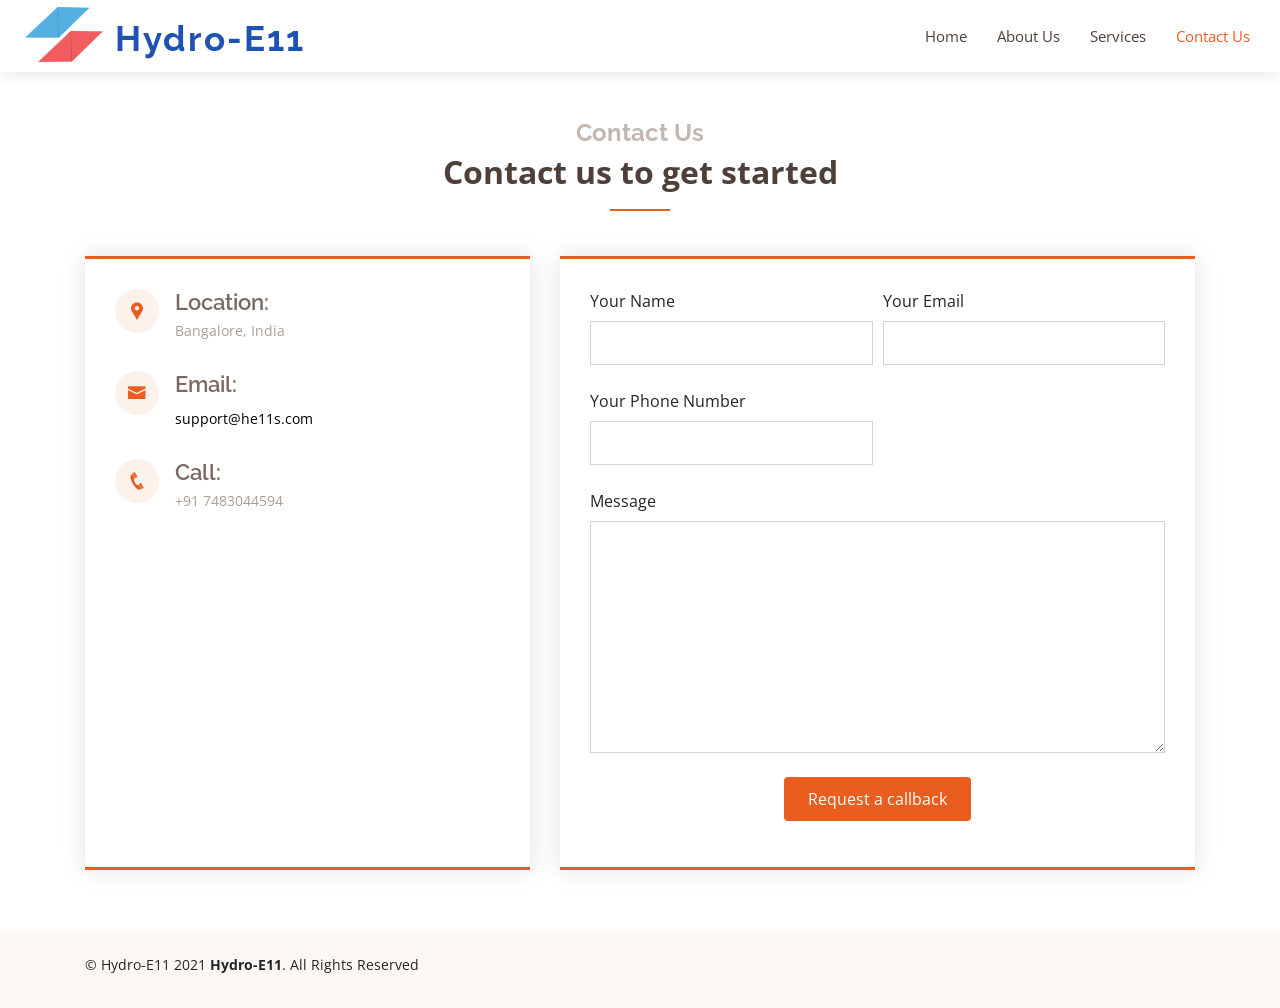
==== commit 54bce623: "added slider" ====
--- a/contact.html
+++ b/contact.html
@@ -1,148 +1,237 @@
 <!DOCTYPE html>
 <html lang="en">
-
-<head>
-  <meta charset="utf-8">
-  <meta content="width=device-width, initial-scale=1.0" name="viewport">
-
-  <title>CoreSavage - Invest in the assets</title>
-  <meta content="We make money back to what it used to be. A medium of exchange between people. Because we believe that the really big money is not in a safe, but in the community. Because we believe in people." name="descriptison">
-  <meta name="keywords" content="coresavage, investment, startup, leasing, lending, high return, invoice discounting, passive income, fixed return, diversify portfolio, alternative investment">
-  
-
-  <!-- for facebook -->
-  <meta property="fb:app_id" content="494208681768721">
-  <meta property="og:type" content="article">
-  <meta property="og:title" content="Invest in physical asset, wide range of opportunity">
-  <meta property="og:image" content="https://www.coresavage.in/assets/img/logo.png">
-  <meta property="og:description" content="CORESAVAGE - coresavage is an investment platform that offers investors to invest in the assest of High potential startups.">
-  <meta property="og:url" content="https://www.coresavage.in/">
-
-  <link href="assets/img/logo.png" rel="icon">
-  <link href="assets/img/logo.png" rel="apple-touch-icon">
-
-  <link href="https://fonts.googleapis.com/css?family=Open+Sans:300,300i,400,400i,600,600i,700,700i|Raleway:300,300i,400,400i,600,600i,700,700i" rel="stylesheet">
-
-  <link href="assets/vendor/bootstrap/css/bootstrap.min.css" rel="stylesheet">
-  <link href="assets/vendor/icofont/icofont.min.css" rel="stylesheet">
-  <link href="assets/vendor/boxicons/css/boxicons.min.css" rel="stylesheet">
-  <link href="assets/vendor/venobox/venobox.css" rel="stylesheet">
-  <link href="assets/vendor/owl.carousel/assets/owl.carousel.min.css" rel="stylesheet">
-  <link href="assets/vendor/aos/aos.css" rel="stylesheet">
-
-
-  <link href="assets/css/style.css" rel="stylesheet">
-</head>
-
-<body>
-
-  <header id="header" class="fixed-top">
-    <div class="container-fluid d-flex">
-
-      <div class="logo mr-auto">
-        <a href="index.html"><img src="assets/img/logo.png" alt="image not available" class="img-fluid"><h1 id="logo-name" >CoreSavage</h1></a>
-      </div>
-
-      <nav class="nav-menu d-none d-lg-block">
-        <ul>
-          <li><a href="index.html">Home</a></li>
-          <li><a href="index.html">About Us</a></li>
-          <li><a href="index.html">Services</a></li>
-          <li class="active"><a href="#contact">Contact Us</a></li>
-        </ul>
-      </nav>
-
-    </div>
-  </header>
-  <main id="main">
-  <section id="contact" class="contact">
-      <div class="container">
-
-        <div class="section-title">
-          <h2>Contact Us</h2>
-          <p>Contact us to get started</p>
-        </div>
-
-        <div class="row">
-
-          <div class="col-lg-5 d-flex align-items-stretch">
-            <div class="info">
-              <div class="address">
-                <i class="icofont-google-map"></i>
-                <h4>Location:</h4>
-                <p>Bangalore, India</p>
-              </div>
-
-              <div class="email">
-                <i class="icofont-envelope"></i>
-                <h4>Email:</h4>
-                <p><a style="color: black;" href="mailto:contact@coresavage.com">contact@coresavage.com</a></p>
-              </div>
-
-              <div class="phone">
-                <i class="icofont-phone"></i>
-                <h4>Call:</h4>
-                <p onclick="window.open('tel:7204180495')">+91 7204180495</p>
-              </div>
-                <div class="mapouter">
-                  <div class="gmap_canvas">
-                    <iframe src="https://www.google.com/maps/embed?pb=!1m18!1m12!1m3!1d497698.660072568!2d77.35073295903771!3d12.954517012303143!2m3!1f0!2f0!3f0!3m2!1i1024!2i768!4f13.1!3m3!1m2!1s0x3bae1670c9b44e6d%3A0xf8dfc3e8517e4fe0!2sBengaluru%2C%20Karnataka!5e0!3m2!1sen!2sin!4v1618478570591!5m2!1sen!2sin" frameborder="0" style="border:0; width: 100%; height: 290px;" allowfullscreen></iframe>
-                  </div>
-                </div>
+    <head>
+        <meta charset="utf-8" />
+        <meta content="width=device-width, initial-scale=1.0" name="viewport" />
+
+        <title>CoreSavage - Invest in the assets</title>
+        <meta
+            content="We make money back to what it used to be. A medium of exchange between people. Because we believe that the really big money is not in a safe, but in the community. Because we believe in people."
+            name="descriptison"
+        />
+        <meta
+            name="keywords"
+            content="coresavage, investment, startup, leasing, lending, high return, invoice discounting, passive income, fixed return, diversify portfolio, alternative investment"
+        />
+
+        <!-- for facebook -->
+        <meta property="fb:app_id" content="494208681768721" />
+        <meta property="og:type" content="article" />
+        <meta
+            property="og:title"
+            content="Invest in physical asset, wide range of opportunity"
+        />
+        <meta
+            property="og:image"
+            content="https://www.coresavage.in/assets/img/logo.png"
+        />
+        <meta
+            property="og:description"
+            content="CORESAVAGE - coresavage is an investment platform that offers investors to invest in the assest of High potential startups."
+        />
+        <meta property="og:url" content="https://www.coresavage.in/" />
+
+        <link href="assets/img/logo.png" rel="icon" />
+        <link href="assets/img/logo.png" rel="apple-touch-icon" />
+
+        <link
+            href="https://fonts.googleapis.com/css?family=Open+Sans:300,300i,400,400i,600,600i,700,700i|Raleway:300,300i,400,400i,600,600i,700,700i"
+            rel="stylesheet"
+        />
+
+        <link
+            href="assets/vendor/bootstrap/css/bootstrap.min.css"
+            rel="stylesheet"
+        />
+        <link href="assets/vendor/icofont/icofont.min.css" rel="stylesheet" />
+        <link
+            href="assets/vendor/boxicons/css/boxicons.min.css"
+            rel="stylesheet"
+        />
+        <link href="assets/vendor/venobox/venobox.css" rel="stylesheet" />
+        <link
+            href="assets/vendor/owl.carousel/assets/owl.carousel.min.css"
+            rel="stylesheet"
+        />
+        <link href="assets/vendor/aos/aos.css" rel="stylesheet" />
+
+        <link href="assets/css/style.css" rel="stylesheet" />
+    </head>
+
+    <body>
+        <header id="header" class="fixed-top">
+            <div class="container-fluid d-flex">
+                <div class="logo mr-auto">
+                    <a href="index.html"
+                        ><img
+                            src="assets/img/logo.png"
+                            alt="image not available"
+                            class="img-fluid"
+                        />
+                        <h1 id="logo-name">Hydro-E11</h1></a
+                    >
+                </div>
+
+                <nav class="nav-menu d-none d-lg-block">
+                    <ul>
+                        <li><a href="index.html">Home</a></li>
+                        <li><a href="index.html">About Us</a></li>
+                        <li><a href="index.html">Services</a></li>
+                        <li class="active">
+                            <a href="#contact">Contact Us</a>
+                        </li>
+                    </ul>
+                </nav>
             </div>
-
-          </div>
-
-          <div class="col-lg-7 mt-5 mt-lg-0 d-flex align-items-stretch">
-            <form class="php-email-form" method="POST" action="/#contact" data-netlify="true">
-              <div class="form-row">
-                <div class="form-group col-md-6">
-                  <label for="name">Your Name</label>
-                  <input type="text" name="name" class="form-control" id="name">
-                  <div class="validate"></div>
-                </div>
-                <div class="form-group col-md-6">
-                  <label for="name">Your Email</label>
-                  <input type="email" class="form-control" name="email" id="email" >
-                  <div class="validate"></div>
-                </div>
-                <div class="form-group col-md-6">
-                  <label for="name">Your Phone Number</label>
-                  <input type="text" class="form-control" name="phone" id="phone" >
-                  <div class="validate"></div>
-                </div>
-              </div>
-              <div class="form-group">
-                <label for="name">Message</label>
-                <textarea class="form-control" name="message" id="message" rows="10" ></textarea>
-                <div class="validate"></div>
-              </div>
-              <div class="text-center"><button class="submit" type="submit">Request a callback</button></div>
-            </form>
-          </div>
-        </div>
-
-      </div>
-    </section>
-    <div class="bg-modal">
-        <div class="modal-content">
-            <div class="close"><a style="color: black;" href="index.html">+</a></div>
-            <h4 style="color: rgb(37, 158, 37);">Thank you for showing interest.</h4>
-            <h5>We are currently operating offline because coreSavage prefer security over technology.
-                We will be calling/meeting (personal or virtual ) as soon as possible. 
-            </h5>
-            <h6>coffee is on us</h6>
-        </div>
-    </div>
-</main>
-<footer id="footer">
-    <div class="container py-4">
-      <div class="copyright">
-        &copy; Copyright 2021 <strong><span>Coresavage</span></strong>. All Rights Reserved
-      </div>
-    </div>
-</footer>
-  <script src="assets/js/validate.js"></script>
-
-  </body>
-  </html> +        </header>
+        <main id="main">
+            <section id="contact" class="contact">
+                <div class="container">
+                    <div class="section-title">
+                        <h2>Contact Us</h2>
+                        <p>Contact us to get started</p>
+                    </div>
+
+                    <div class="row">
+                        <div class="col-lg-5 d-flex align-items-stretch">
+                            <div class="info">
+                                <div class="address">
+                                    <i class="icofont-google-map"></i>
+                                    <h4>Location:</h4>
+                                    <p>Bangalore, India</p>
+                                </div>
+
+                                <div class="email">
+                                    <i class="icofont-envelope"></i>
+                                    <h4>Email:</h4>
+                                    <p>
+                                        <a
+                                            style="color: black"
+                                            href="mailto:support@he11s.com"
+                                            >support@he11s.com</a
+                                        >
+                                    </p>
+                                </div>
+
+                                <div class="phone">
+                                    <i class="icofont-phone"></i>
+                                    <h4>Call:</h4>
+                                    <p onclick="window.open('tel:7483044594')">
+                                        +91 7483044594
+                                    </p>
+                                </div>
+                                <div class="mapouter">
+                                    <div class="gmap_canvas">
+                                        <iframe
+                                            src="https://www.google.com/maps/embed?pb=!1m18!1m12!1m3!1d497698.660072568!2d77.35073295903771!3d12.954517012303143!2m3!1f0!2f0!3f0!3m2!1i1024!2i768!4f13.1!3m3!1m2!1s0x3bae1670c9b44e6d%3A0xf8dfc3e8517e4fe0!2sBengaluru%2C%20Karnataka!5e0!3m2!1sen!2sin!4v1618478570591!5m2!1sen!2sin"
+                                            frameborder="0"
+                                            style="
+                                                border: 0;
+                                                width: 100%;
+                                                height: 290px;
+                                            "
+                                            allowfullscreen
+                                        ></iframe>
+                                    </div>
+                                </div>
+                            </div>
+                        </div>
+
+                        <div
+                            class="
+                                col-lg-7
+                                mt-5 mt-lg-0
+                                d-flex
+                                align-items-stretch
+                            "
+                        >
+                            <form
+                                class="php-email-form"
+                                method="POST"
+                                action="/#contact"
+                                data-netlify="true"
+                            >
+                                <div class="form-row">
+                                    <div class="form-group col-md-6">
+                                        <label for="name">Your Name</label>
+                                        <input
+                                            type="text"
+                                            name="name"
+                                            class="form-control"
+                                            id="name"
+                                        />
+                                        <div class="validate"></div>
+                                    </div>
+                                    <div class="form-group col-md-6">
+                                        <label for="name">Your Email</label>
+                                        <input
+                                            type="email"
+                                            class="form-control"
+                                            name="email"
+                                            id="email"
+                                        />
+                                        <div class="validate"></div>
+                                    </div>
+                                    <div class="form-group col-md-6">
+                                        <label for="name"
+                                            >Your Phone Number</label
+                                        >
+                                        <input
+                                            type="text"
+                                            class="form-control"
+                                            name="phone"
+                                            id="phone"
+                                        />
+                                        <div class="validate"></div>
+                                    </div>
+                                </div>
+                                <div class="form-group">
+                                    <label for="name">Message</label>
+                                    <textarea
+                                        class="form-control"
+                                        name="message"
+                                        id="message"
+                                        rows="10"
+                                    ></textarea>
+                                    <div class="validate"></div>
+                                </div>
+                                <div class="text-center">
+                                    <button class="submit" type="submit">
+                                        Request a callback
+                                    </button>
+                                </div>
+                            </form>
+                        </div>
+                    </div>
+                </div>
+            </section>
+            <div class="bg-modal">
+                <div class="modal-content">
+                    <div class="close">
+                        <a style="color: black" href="index.html">+</a>
+                    </div>
+                    <h4 style="color: rgb(37, 158, 37)">
+                        Thank you for showing interest.
+                    </h4>
+                    <h5>
+                        We are currently operating offline because coreSavage
+                        prefer security over technology. We will be
+                        calling/meeting (personal or virtual ) as soon as
+                        possible.
+                    </h5>
+                    <h6>coffee is on us</h6>
+                </div>
+            </div>
+        </main>
+        <footer id="footer">
+            <div class="container py-4">
+                <div class="copyright">
+                    &copy; Hydro-E11 2021
+                    <strong><span>Hydro-E11</span></strong
+                    >. All Rights Reserved
+                </div>
+            </div>
+        </footer>
+        <script src="assets/js/validate.js"></script>
+    </body>
+</html>
--- a/assets/css/style.css
+++ b/assets/css/style.css
@@ -1,178 +1,193 @@
-
 /*--------------------------------------------------------------
 # General
 --------------------------------------------------------------*/
 body {
-  font-family: "Open Sans", sans-serif;
-  color: #212529;
+    font-family: "Open Sans", sans-serif;
+    color: #212529;
 }
 
 a {
-  color: #007bff;
+    color: #007bff;
 }
 
 a:hover {
-  color: #0b6bd3;
-  text-decoration: none;
-}
-
-h1, h2, h3, h4, h5, h6, .font-primary {
-  font-family: "Raleway", sans-serif;
+    color: #0b6bd3;
+    text-decoration: none;
+}
+
+h1,
+h2,
+h3,
+h4,
+h5,
+h6,
+.font-primary {
+    font-family: "Raleway", sans-serif;
+}
+
+.slick-slider .slick-prev::before {
+    content: "←";
+    color: #000000;
+    opacity: 0.25;
+}
+
+.slick-slider .slick-next::before {
+    content: "→";
+    color: #000000;
 }
 
 /*--------------------------------------------------------------
 # Back to top button
 --------------------------------------------------------------*/
 .back-to-top {
-  position: fixed;
-  display: none;
-  width: 40px;
-  height: 40px;
-  border-radius: 3px;
-  right: 15px;
-  bottom: 15px;
-  background: #eb5d1e;
-  color: #fff;
-  transition: display 0.5s ease-in-out;
-  z-index: 99999;
+    position: fixed;
+    display: none;
+    width: 40px;
+    height: 40px;
+    border-radius: 3px;
+    right: 15px;
+    bottom: 15px;
+    background: #eb5d1e;
+    color: #fff;
+    transition: display 0.5s ease-in-out;
+    z-index: 99999;
 }
 
 .back-to-top i {
-  font-size: 24px;
-  position: absolute;
-  top: 8px;
-  left: 8px;
+    font-size: 24px;
+    position: absolute;
+    top: 8px;
+    left: 8px;
 }
 
 .back-to-top:hover {
-  color: #fff;
-  background: #ee7843;
-  transition: background 0.2s ease-in-out;
+    color: #fff;
+    background: #ee7843;
+    transition: background 0.2s ease-in-out;
 }
 /*Range slider*/
-.range-container{
-  display: flex;
-  justify-content: center;
-  justify-content: space-around;
+.range-container {
+    display: flex;
+    justify-content: center;
+    justify-content: space-around;
 }
 /* Client card */
-.client-card{
-  width: 30em;
+.client-card {
+    width: 30em;
 }
 
 /* Progress bar */
-.progress-container{
-  position: relative;
-  border-radius: 10px;
-  height: 10px;
-  width: 100%;
-  background-color: #ccc;
-  border-radius: 10px;
-}
-
-.progress-bar{
-  border-radius: 10px;
-  height: 100%;
-  background-color:rgb(31, 82, 177);
-  animation: progress-bar 2s forwards;
-}
-.progress-percentage{
-  position: absolute;
-  right: 0;
-  bottom: .8em;
-  color:black;
-}
-
-.coming-soon{
-  margin-top: 50%;
+.progress-container {
+    position: relative;
+    border-radius: 10px;
+    height: 10px;
+    width: 100%;
+    background-color: #ccc;
+    border-radius: 10px;
+}
+
+.progress-bar {
+    border-radius: 10px;
+    height: 100%;
+    background-color: rgb(31, 82, 177);
+    animation: progress-bar 2s forwards;
+}
+.progress-percentage {
+    position: absolute;
+    right: 0;
+    bottom: 0.8em;
+    color: black;
+}
+
+.coming-soon {
+    margin-top: 50%;
 }
 
 @keyframes progress-bar {
-  0% {width: 0%;}
-}
-
-@media (max-width:760px) {
-  .range-container{
-    display: flex;
-    flex-direction: column;
-    align-items: center;
-  }
+    0% {
+        width: 0%;
+    }
+}
+
+@media (max-width: 760px) {
+    .range-container {
+        display: flex;
+        flex-direction: column;
+        align-items: center;
+    }
 }
 /* .range-container h4{
   margin-right: 30px;
   margin-left: 30px;
 } */
 
-.range{
-  width: 40%;
-  position: relative;
+.range {
+    width: 40%;
+    position: relative;
 }
 
 .slider {
-  -webkit-appearance: none;
-  width: 100%;
-  height: 8px;
-  border-radius: 25px;
-  background: linear-gradient(90deg, tomato 0%, rgb(214,214,214) 0%);
-  border: none;
-}
-.range .slider::-webkit-slider-thumb{
-  -webkit-appearance: none;
-  height: 20px;
-  width: 20px;
-  border-radius: 50px;
-  background-color: tomato;
-  cursor: pointer;
-  transition: all 1s;
-}
-.range .slider::-webkit-slider-thumb:hover{
-  box-shadow: 0 0 0 2px rgb(206, 172, 166),
-              0 0 0 4px tomato;
-}
-.join{
-  height: 8px;
-  width: 20px;
-  background-color: tomato;
-  position: absolute;
-  top: 10px;
-  left: -15px;
-  border-radius: 25px;
+    -webkit-appearance: none;
+    width: 100%;
+    height: 8px;
+    border-radius: 25px;
+    background: linear-gradient(90deg, tomato 0%, rgb(214, 214, 214) 0%);
+    border: none;
+}
+.range .slider::-webkit-slider-thumb {
+    -webkit-appearance: none;
+    height: 20px;
+    width: 20px;
+    border-radius: 50px;
+    background-color: tomato;
+    cursor: pointer;
+    transition: all 1s;
+}
+.range .slider::-webkit-slider-thumb:hover {
+    box-shadow: 0 0 0 2px rgb(206, 172, 166), 0 0 0 4px tomato;
+}
+.join {
+    height: 8px;
+    width: 20px;
+    background-color: tomato;
+    position: absolute;
+    top: 10px;
+    left: -15px;
+    border-radius: 25px;
 }
 
 /*Compare table*/
-.content-table{
-  width: 73%;
+.content-table {
+    width: 73%;
     border-collapse: collapse;
     margin: 25px auto;
     font-size: 0.9em;
     min-width: 400px;
-    
-}
-.content-table thead tr{
-  height: 40px;
-  background-color: tomato;
-  color: white;
-  text-align: left;
+}
+.content-table thead tr {
+    height: 40px;
+    background-color: tomato;
+    color: white;
+    text-align: left;
 }
 .content-table th,
-.content-table td{
+.content-table td {
     padding: 12px 15px;
     text-align: center;
     font-weight: bold;
 }
-.content-table td{
-  padding: 10px 0;
-  width: 10em;
-  background-color: blanchedalmond;
-}
-.content-table tbody tr{
+.content-table td {
+    padding: 10px 0;
+    width: 10em;
+    background-color: blanchedalmond;
+}
+.content-table tbody tr {
     border-bottom: 1px solid #dddddd;
 }
 
-.table-active > *{
-  color: cadetblue;
-}
-
+.table-active > * {
+    color: cadetblue;
+}
 
 /* Range-slider*/
 /* .s-container{
@@ -219,48 +234,47 @@
     opacity: 0.6;
 }  */
 
-
-
 /*--------------------------------------------------------------
 # Disable aos animation delay on mobile devices
 --------------------------------------------------------------*/
 @media screen and (max-width: 768px) {
-  [data-aos-delay] {
-    transition-delay: 0 !important;
-  }
+    [data-aos-delay] {
+        transition-delay: 0 !important;
+    }
 }
 
 /*--------------------------------------------------------------
 # Header
 --------------------------------------------------------------*/
 #header {
-  height: 72px;
-  transition: all 0.5s;
-  z-index: 997;
-  transition: all 0.5s;
-  padding: 15px 0;
-  background: #fff;
-  box-shadow: 0px 2px 15px rgba(0, 0, 0, 0.1);
+    height: 72px;
+    transition: all 0.5s;
+    z-index: 997;
+    transition: all 0.5s;
+    padding: 15px 0;
+    background: #fff;
+    box-shadow: 0px 2px 15px rgba(0, 0, 0, 0.1);
 }
 
 #header .logo h1 {
-  font-size: 30px;
-  margin: 0;
-  padding: 6px 0;
-  line-height: 1;
-  font-weight: 400;
-  letter-spacing: 2px;
-}
-#header .logo #logo-name{
-  margin-left: 100px;
-  font-weight: bold;
-  color: rgb(31, 82, 177);
-  font-size: 35px;
-}
-
-#header .logo h1 a, #header .logo h1 a:hover {
-  color: #7a6960;
-  text-decoration: none;
+    font-size: 30px;
+    margin: 0;
+    padding: 6px 0;
+    line-height: 1;
+    font-weight: 400;
+    letter-spacing: 2px;
+}
+#header .logo #logo-name {
+    margin-left: 100px;
+    font-weight: bold;
+    color: rgb(31, 82, 177);
+    font-size: 35px;
+}
+
+#header .logo h1 a,
+#header .logo h1 a:hover {
+    color: #7a6960;
+    text-decoration: none;
 }
 
 #header .logo img {
@@ -272,1269 +286,1284 @@
 }
 
 #main {
-  margin-top: 72px;
+    margin-top: 72px;
 }
 
 /*Question*/
-.qtn-title{
-  text-align: center;
-}
-.qtn-description{
-  text-align: center;
-  font-size: 20px;
-}
-
+.qtn-title {
+    text-align: center;
+}
+.qtn-description {
+    text-align: center;
+    font-size: 20px;
+}
 
 /* Submit modal*/
-.bg-modal{
-  width: 100%;
-  height: 100vh;
-  background-color: rgb(0, 0, 0, 0.7);
-  position: absolute;
-  top: 0;
-  display: flex;
-  justify-content: center;
-  align-items: center;
-  border-radius: 7px;
-  display: none;
-}
-.modal-content{
-  width: 500px;
-  height: 300px;
-  padding: 20px;
-  text-align: center;
-  background-color: white;
-  position: relative;
-  padding-top: 50px;
-}
-
-.modal-content h5{
-  line-height: 30px;
-}
-.close{
-  position: absolute;
-  top: 0;
-  right: 14px;
-  font-size: 42px;
-  transform: rotate(45deg);
-  cursor: pointer;
+.bg-modal {
+    width: 100%;
+    height: 100vh;
+    background-color: rgb(0, 0, 0, 0.7);
+    position: absolute;
+    top: 0;
+    display: flex;
+    justify-content: center;
+    align-items: center;
+    border-radius: 7px;
+    display: none;
+}
+.modal-content {
+    width: 500px;
+    height: 300px;
+    padding: 20px;
+    text-align: center;
+    background-color: white;
+    position: relative;
+    padding-top: 50px;
+}
+
+.modal-content h5 {
+    line-height: 30px;
+}
+.close {
+    position: absolute;
+    top: 0;
+    right: 14px;
+    font-size: 42px;
+    transform: rotate(45deg);
+    cursor: pointer;
 }
 
 /*--------------------------------------------------------------
 # Navigation Menu
 --------------------------------------------------------------*/
 /* Desktop Navigation */
-.nav-menu, .nav-menu * {
-  margin: 0;
-  padding: 0;
-  list-style: none;
+.nav-menu,
+.nav-menu * {
+    margin: 0;
+    padding: 0;
+    list-style: none;
 }
 
 .nav-menu > ul > li {
-  position: relative;
-  white-space: nowrap;
-  float: left;
-}
-
-.tagline{
-  font-size: 15px;
-  font-weight: bold;
-  padding-top: 10px;
+    position: relative;
+    white-space: nowrap;
+    float: left;
+}
+
+.tagline {
+    font-size: 15px;
+    font-weight: bold;
+    padding-top: 10px;
 }
 
 .nav-menu a {
-  display: block;
-  position: relative;
-  color: #4e4039;
-  padding: 10px 15px;
-  transition: 0.3s;
-  font-size: 15px;
-  font-family: "Open Sans", sans-serif;
-}
-
-.nav-menu a:hover, .nav-menu .active > a, .nav-menu li:hover > a {
-  color: #eb5d1e;
-  text-decoration: none;
+    display: block;
+    position: relative;
+    color: #4e4039;
+    padding: 10px 15px;
+    transition: 0.3s;
+    font-size: 15px;
+    font-family: "Open Sans", sans-serif;
+}
+
+.nav-menu a:hover,
+.nav-menu .active > a,
+.nav-menu li:hover > a {
+    color: #eb5d1e;
+    text-decoration: none;
 }
 
 .nav-menu .get-started a {
-  background: #eb5d1e;
-  color: #fff;
-  border-radius: 50px;
-  margin: 0 15px;
-  padding: 10px 25px;
+    background: #eb5d1e;
+    color: #fff;
+    border-radius: 50px;
+    margin: 0 15px;
+    padding: 10px 25px;
 }
 
 .nav-menu .get-started a:hover {
-  background: #ee7843;
-  color: #fff;
+    background: #ee7843;
+    color: #fff;
 }
 
 .nav-menu .drop-down ul {
-  display: block;
-  position: absolute;
-  left: 0;
-  top: calc(100% - 30px);
-  z-index: 99;
-  opacity: 0;
-  visibility: hidden;
-  padding: 10px 0;
-  background: #fff;
-  box-shadow: 0px 0px 30px rgba(127, 137, 161, 0.25);
-  transition: ease all 0.3s;
+    display: block;
+    position: absolute;
+    left: 0;
+    top: calc(100% - 30px);
+    z-index: 99;
+    opacity: 0;
+    visibility: hidden;
+    padding: 10px 0;
+    background: #fff;
+    box-shadow: 0px 0px 30px rgba(127, 137, 161, 0.25);
+    transition: ease all 0.3s;
 }
 
 .nav-menu .drop-down:hover > ul {
-  opacity: 1;
-  top: 100%;
-  visibility: visible;
+    opacity: 1;
+    top: 100%;
+    visibility: visible;
 }
 
 .nav-menu .drop-down li {
-  min-width: 180px;
-  position: relative;
+    min-width: 180px;
+    position: relative;
 }
 
 .nav-menu .drop-down ul a {
-  padding: 10px 20px;
-  font-size: 14px;
-  font-weight: 500;
-  text-transform: none;
-  color: #3c1300;
-}
-
-.nav-menu .drop-down ul a:hover, .nav-menu .drop-down ul .active > a, .nav-menu .drop-down ul li:hover > a {
-  color: #eb5d1e;
+    padding: 10px 20px;
+    font-size: 14px;
+    font-weight: 500;
+    text-transform: none;
+    color: #3c1300;
+}
+
+.nav-menu .drop-down ul a:hover,
+.nav-menu .drop-down ul .active > a,
+.nav-menu .drop-down ul li:hover > a {
+    color: #eb5d1e;
 }
 
 .nav-menu .drop-down > a:after {
-  content: "\ea99";
-  font-family: IcoFont;
-  padding-left: 5px;
+    content: "\ea99";
+    font-family: IcoFont;
+    padding-left: 5px;
 }
 
 .nav-menu .drop-down .drop-down ul {
-  top: 0;
-  left: calc(100% - 30px);
+    top: 0;
+    left: calc(100% - 30px);
 }
 
 .nav-menu .drop-down .drop-down:hover > ul {
-  opacity: 1;
-  top: 0;
-  left: 100%;
+    opacity: 1;
+    top: 0;
+    left: 100%;
 }
 
 .nav-menu .drop-down .drop-down > a {
-  padding-right: 35px;
+    padding-right: 35px;
 }
 
 .nav-menu .drop-down .drop-down > a:after {
-  content: "\eaa0";
-  font-family: IcoFont;
-  position: absolute;
-  right: 15px;
-}
-.work-container{
-  display: flex;
-  justify-content: center;
-}
-.work-img{
- justify-content: center;
-}
-.work-title{
-  text-align: center;
-  font-weight: bold;
-  margin-bottom: 1em;
+    content: "\eaa0";
+    font-family: IcoFont;
+    position: absolute;
+    right: 15px;
+}
+.work-container {
+    display: flex;
+    justify-content: center;
+}
+.work-img {
+    justify-content: center;
+}
+.work-title {
+    text-align: center;
+    font-weight: bold;
+    margin-bottom: 1em;
 }
 
 @media (max-width: 1366px) {
-  .nav-menu .drop-down .drop-down ul {
-    left: -90%;
-  }
-  .title-lg{
-    font-size: 80px;
-  }
-  .nav-menu .drop-down .drop-down:hover > ul {
-    left: -100%;
-  }
-  .nav-menu .drop-down .drop-down > a:after {
-    content: "\ea9d";
-  }
+    .nav-menu .drop-down .drop-down ul {
+        left: -90%;
+    }
+    .title-lg {
+        font-size: 80px;
+    }
+    .nav-menu .drop-down .drop-down:hover > ul {
+        left: -100%;
+    }
+    .nav-menu .drop-down .drop-down > a:after {
+        content: "\ea9d";
+    }
 }
 
 /* Mobile Navigation */
 .mobile-nav {
-  position: fixed;
-  top: 0;
-  bottom: 0;
-  z-index: 9999;
-  overflow-y: auto;
-  left: -260px;
-  width: 260px;
-  padding-top: 18px;
-  background: #4e4039;
-  transition: 0.4s;
+    position: fixed;
+    top: 0;
+    bottom: 0;
+    z-index: 9999;
+    overflow-y: auto;
+    left: -260px;
+    width: 260px;
+    padding-top: 18px;
+    background: #4e4039;
+    transition: 0.4s;
 }
 
 .mobile-nav * {
-  margin: 0;
-  padding: 0;
-  list-style: none;
+    margin: 0;
+    padding: 0;
+    list-style: none;
 }
 
 .mobile-nav a {
-  display: block;
-  position: relative;
-  color: #f9d1c0;
-  padding: 10px 20px;
-  font-weight: 500;
-  transition: 0.3s;
-}
-
-.mobile-nav a:hover, .mobile-nav .active > a, .mobile-nav li:hover > a {
-  color: #f39e7a;
-  text-decoration: none;
+    display: block;
+    position: relative;
+    color: #f9d1c0;
+    padding: 10px 20px;
+    font-weight: 500;
+    transition: 0.3s;
+}
+
+.mobile-nav a:hover,
+.mobile-nav .active > a,
+.mobile-nav li:hover > a {
+    color: #f39e7a;
+    text-decoration: none;
 }
 
 .mobile-nav .get-started a {
-  background: #eb5d1e;
-  color: #fff;
-  border-radius: 50px;
-  margin: 15px;
-  padding: 10px 25px;
+    background: #eb5d1e;
+    color: #fff;
+    border-radius: 50px;
+    margin: 15px;
+    padding: 10px 25px;
 }
 
 .mobile-nav .get-started a:hover {
-  background: #ee7843;
-  color: #fff;
+    background: #ee7843;
+    color: #fff;
 }
 
 .mobile-nav .drop-down > a:after {
-  content: "\ea99";
-  font-family: IcoFont;
-  padding-left: 10px;
-  position: absolute;
-  right: 15px;
+    content: "\ea99";
+    font-family: IcoFont;
+    padding-left: 10px;
+    position: absolute;
+    right: 15px;
 }
 
 .mobile-nav .active.drop-down > a:after {
-  content: "\eaa0";
+    content: "\eaa0";
 }
 
 .mobile-nav .drop-down > a {
-  padding-right: 35px;
+    padding-right: 35px;
 }
 
 .mobile-nav .drop-down ul {
-  display: none;
-  overflow: hidden;
+    display: none;
+    overflow: hidden;
 }
 
 .mobile-nav .drop-down li {
-  padding-left: 20px;
+    padding-left: 20px;
 }
 
 .mobile-nav-toggle {
-  position: fixed;
-  right: 15px;
-  top: 22px;
-  z-index: 9998;
-  border: 0;
-  background: none;
-  font-size: 24px;
-  transition: all 0.4s;
-  outline: none !important;
-  line-height: 1;
-  cursor: pointer;
-  text-align: right;
+    position: fixed;
+    right: 15px;
+    top: 22px;
+    z-index: 9998;
+    border: 0;
+    background: none;
+    font-size: 24px;
+    transition: all 0.4s;
+    outline: none !important;
+    line-height: 1;
+    cursor: pointer;
+    text-align: right;
 }
 
 .mobile-nav-toggle i {
-  color: #7a6960;
+    color: #7a6960;
 }
 
 .mobile-nav-overly {
-  width: 100%;
-  height: 100%;
-  z-index: 9997;
-  top: 0;
-  left: 0;
-  position: fixed;
-  background: rgba(78, 64, 57, 0.9);
-  overflow: hidden;
-  display: none;
-}
-.back{
-  display: none;
+    width: 100%;
+    height: 100%;
+    z-index: 9997;
+    top: 0;
+    left: 0;
+    position: fixed;
+    background: rgba(78, 64, 57, 0.9);
+    overflow: hidden;
+    display: none;
+}
+.back {
+    display: none;
 }
 
 .mobile-nav-active {
-  overflow: hidden;
+    overflow: hidden;
 }
 
 .mobile-nav-active .mobile-nav {
-  left: 0;
+    left: 0;
 }
 
 .mobile-nav-active .mobile-nav-toggle i {
-  color: #fff;
+    color: #fff;
 }
 
 /*--------------------------------------------------------------
 # Hero Section
 --------------------------------------------------------------*/
 #hero {
-  width: 100%;
-  height: 70vh;
-  background: #fef8f5;
-  border-bottom: 2px solid #fcebe3;
-  margin: 72px 0 -72px 0;
+    width: 100%;
+    height: 70vh;
+    background: #fef8f5;
+    border-bottom: 2px solid #fcebe3;
+    margin: 79px 0 -72px 0;
 }
 
 #hero h1 {
-  margin: 0 0 10px 0;
-  font-size: 48px;
-  font-weight: 700;
-  line-height: 56px;
-  color: #4e4039;
+    margin: 0 0 10px 0;
+    font-size: 48px;
+    font-weight: 700;
+    line-height: 56px;
+    color: #4e4039;
 }
 
 #hero h2 {
-  color: #a08f86;
-  margin-bottom: 50px;
-  font-size: 24px;
+    color: #a08f86;
+    margin-bottom: 50px;
+    font-size: 24px;
 }
 
 #hero .btn-get-started {
-  font-family: "Raleway", sans-serif;
-  font-weight: 500;
-  font-size: 16px;
-  letter-spacing: 1px;
-  display: inline-block;
-  padding: 8px 28px;
-  border-radius: 3px;
-  transition: 0.5s;
-  margin: 10px;
-  color: #fff;
-  background: #eb5d1e;
+    font-family: "Raleway", sans-serif;
+    font-weight: 500;
+    font-size: 16px;
+    letter-spacing: 1px;
+    display: inline-block;
+    padding: 8px 28px;
+    border-radius: 3px;
+    transition: 0.5s;
+    margin: 10px;
+    color: #fff;
+    background: #eb5d1e;
 }
 
 #hero .btn-get-started:hover {
-  background: #ef7f4d;
+    background: #ef7f4d;
 }
 
 #hero .animated {
-  animation: up-down 2s ease-in-out infinite alternate-reverse both;
+    animation: up-down 2s ease-in-out infinite alternate-reverse both;
 }
 
 @media (min-width: 1024px) {
-  #hero {
-    background-attachment: fixed;
-  }
+    #hero {
+        background-attachment: fixed;
+    }
 }
 
 @media (max-width: 991px) {
-  #hero {
-    height: calc(100vh - 72px);
-  }
-  #hero .animated {
-    -webkit-animation: none;
-    animation: none;
-  }
-  #hero .hero-img {
-    text-align: center;
-  }
-  #hero .hero-img img {
-    width: 50%;
-  }
+    #hero {
+        height: calc(100vh - 72px);
+    }
+    #hero .animated {
+        -webkit-animation: none;
+        animation: none;
+    }
+    #hero .hero-img {
+        text-align: center;
+    }
+    #hero .hero-img img {
+        width: 50%;
+    }
 }
 
 @media (max-width: 768px) {
-  #header .logo img {
-    padding: 0;
-    margin: 0px;
-    max-height: 35px;
-    position: absolute;
-    bottom: 20px;
-}
-.mapouter{
-  display: none;
-}
-.modal-content{
-  width: 400px;
-  height: 350;
-}
-  #header .logo #logo-name{
-  margin-left: 65px;
-  font-weight: bold;
-  color: rgb(31, 82, 177);
-  font-size: 25px;
-}
-.main{
-  margin-top: 100px;
-}
-.back{
-  display: block;
-  color: #eb5d1e;
-  margin-top: 7px;
-}
-  #hero h1 {
+    #header .logo img {
+        padding: 0;
+        margin: 0px;
+        max-height: 35px;
+        position: absolute;
+        bottom: 20px;
+    }
+    .mapouter {
+        display: none;
+    }
+    .modal-content {
+        width: 400px;
+        height: 350;
+    }
+    #header .logo #logo-name {
+        margin-left: 65px;
+        font-weight: bold;
+        color: rgb(31, 82, 177);
+        font-size: 25px;
+    }
+    .main {
+        margin-top: 100px;
+    }
+    .back {
+        display: block;
+        color: #eb5d1e;
+        margin-top: 7px;
+    }
+    #hero h1 {
+        font-size: 50px;
+        line-height: 36px;
+    }
+    #hero h2 {
+        font-size: 18px;
+        line-height: 24px;
+        margin-bottom: 30px;
+    }
+    #hero .hero-img img {
+        width: 70%;
+    }
+}
+
+@media (max-width: 575px) {
+    #hero .hero-img img {
+        width: 80%;
+    }
+    .range {
+        width: 70%;
+    }
+    .content-table {
+        width: 50%;
+        border-collapse: collapse;
+        margin: 10px auto;
+        font-size: 0.9em;
+        min-width: 300px;
+    }
+    .content-table td {
+        padding: 10px 5px;
+        background-color: blanchedalmond;
+    }
+}
+.title-lg {
     font-size: 50px;
-    line-height: 36px;
-  }
-  #hero h2 {
-    font-size: 18px;
-    line-height: 24px;
-    margin-bottom: 30px;
-  }
-  #hero .hero-img img {
-    width: 70%;
-  }
-
-}
-
-@media (max-width: 575px) {
-  #hero .hero-img img {
-    width: 80%;
-  }
-  .range{
-    width: 70%;
-  }
-  .content-table {
-    width: 50%;
-    border-collapse: collapse;
-    margin: 10px auto;
-    font-size: 0.9em;
-    min-width: 300px;
-}
-.content-table td {
-    padding: 10px 5px;
-    background-color: blanchedalmond;
-}
-}
-.title-lg{
-  font-size: 50px;
 }
 
 @-webkit-keyframes up-down {
-  0% {
-    transform: translateY(10px);
-  }
-  100% {
-    transform: translateY(-10px);
-  }
+    0% {
+        transform: translateY(10px);
+    }
+    100% {
+        transform: translateY(-10px);
+    }
 }
 
 @keyframes up-down {
-  0% {
-    transform: translateY(10px);
-  }
-  100% {
-    transform: translateY(-10px);
-  }
+    0% {
+        transform: translateY(10px);
+    }
+    100% {
+        transform: translateY(-10px);
+    }
 }
 
 /*--------------------------------------------------------------
 # Sections General
 --------------------------------------------------------------*/
 section {
-  padding: 60px 0;
+    padding: 60px 0;
 }
 
 .section-bg {
-  background-color: #fef8f5;
+    background-color: #fef8f5;
 }
 
 .section-title {
-  text-align: center;
-  padding-bottom: 30px;
+    text-align: center;
+    padding-bottom: 30px;
 }
 
 .section-title h2 {
-  font-size: 24px;
-  font-weight: 700;
-  padding-bottom: 0;
-  line-height: 1px;
-  margin-bottom: 15px;
-  color: #c2b7b1;
+    font-size: 24px;
+    font-weight: 700;
+    padding-bottom: 0;
+    line-height: 1px;
+    margin-bottom: 15px;
+    color: #c2b7b1;
 }
 
 .section-title p {
-  padding-bottom: 15px;
-  margin-bottom: 15px;
-  position: relative;
-  font-size: 32px;
-  font-weight: 700;
-  color: #4e4039;
+    padding-bottom: 15px;
+    margin-bottom: 15px;
+    position: relative;
+    font-size: 32px;
+    font-weight: 700;
+    color: #4e4039;
 }
 
 .section-title p::after {
-  content: '';
-  position: absolute;
-  display: block;
-  width: 60px;
-  height: 2px;
-  background: #eb5d1e;
-  bottom: 0;
-  left: calc(50% - 30px);
+    content: "";
+    position: absolute;
+    display: block;
+    width: 60px;
+    height: 2px;
+    background: #eb5d1e;
+    bottom: 0;
+    left: calc(50% - 30px);
 }
 
 /*--------------------------------------------------------------
 # About
 --------------------------------------------------------------*/
 .about h3 {
-  font-weight: 700;
-  font-size: 34px;
-  color: #4e4039;
+    font-weight: 700;
+    font-size: 34px;
+    color: #4e4039;
 }
 
 .about h4 {
-  font-size: 20px;
-  font-weight: 700;
-  margin-top: 5px;
-  color: #7a6960;
+    font-size: 20px;
+    font-weight: 700;
+    margin-top: 5px;
+    color: #7a6960;
 }
 
 .about i {
-  font-size: 48px;
-  margin-top: 15px;
-  color: #f39e7a;
+    font-size: 48px;
+    margin-top: 15px;
+    color: #f39e7a;
 }
 
 .about p {
-  font-size: 15px;
-  color: #5a6570;
+    font-size: 15px;
+    color: #5a6570;
 }
 
 @media (max-width: 991px) {
-  .about .about-img img {
-    max-width: 70%;
-  }
+    .about .about-img img {
+        max-width: 70%;
+    }
 }
 
 @media (max-width: 767px) {
-  .about .about-img img {
-    max-width: 90%;
-  }
-  
+    .about .about-img img {
+        max-width: 90%;
+    }
 }
 
 /*--------------------------------------------------------------
 # Services
 --------------------------------------------------------------*/
 .services .icon-box {
-  padding: 30px;
-  position: relative;
-  overflow: hidden;
-  margin: 0  0 40px 0;
-  background: #fff;
-  box-shadow: 0 10px 29px 0 rgba(68, 88, 144, 0.1);
-  transition: all 0.3s ease-in-out;
-  border-radius: 15px;
-  text-align: center;
-  border-bottom: 3px solid #fff;
+    padding: 30px;
+    position: relative;
+    overflow: hidden;
+    margin: 0 0 40px 0;
+    background: #fff;
+    box-shadow: 0 10px 29px 0 rgba(68, 88, 144, 0.1);
+    transition: all 0.3s ease-in-out;
+    border-radius: 15px;
+    text-align: center;
+    border-bottom: 3px solid #fff;
 }
 
 .services .icon-box:hover {
-  transform: translateY(-5px);
-  border-color: #ef7f4d;
+    transform: translateY(-5px);
+    border-color: #ef7f4d;
 }
 
 .services .icon i {
-  font-size: 48px;
-  line-height: 1;
-  margin-bottom: 15px;
-  color: #ef7f4d;
+    font-size: 48px;
+    line-height: 1;
+    margin-bottom: 15px;
+    color: #ef7f4d;
 }
 
 .services .title {
-  font-weight: 700;
-  margin-bottom: 15px;
-  font-size: 18px;
+    font-weight: 700;
+    margin-bottom: 15px;
+    font-size: 18px;
 }
 
 .services .title a {
-  color: #111;
+    color: #111;
 }
 
 .services .description {
-  font-size: 15px;
-  line-height: 28px;
-  margin-bottom: 0;
+    font-size: 15px;
+    line-height: 28px;
+    margin-bottom: 0;
 }
 
 /*--------------------------------------------------------------
 # Portfolio
 --------------------------------------------------------------*/
 .portfolio .portfolio-item {
-  margin-bottom: 30px;
+    margin-bottom: 30px;
 }
 
 .portfolio #portfolio-flters {
-  padding: 0;
-  margin: 0 0 35px 0;
-  list-style: none;
-  text-align: center;
+    padding: 0;
+    margin: 0 0 35px 0;
+    list-style: none;
+    text-align: center;
 }
 
 .portfolio #portfolio-flters li {
-  cursor: pointer;
-  margin: 0 15px 15px 0;
-  display: inline-block;
-  padding: 5px;
-  font-size: 16px;
-  font-weight: 600;
-  line-height: 20px;
-  color: #212529;
-  margin-bottom: 5px;
-  transition: all 0.3s ease-in-out;
-}
-
-.portfolio #portfolio-flters li:hover, .portfolio #portfolio-flters li.filter-active {
-  color: #eb5d1e;
+    cursor: pointer;
+    margin: 0 15px 15px 0;
+    display: inline-block;
+    padding: 5px;
+    font-size: 16px;
+    font-weight: 600;
+    line-height: 20px;
+    color: #212529;
+    margin-bottom: 5px;
+    transition: all 0.3s ease-in-out;
+}
+
+.portfolio #portfolio-flters li:hover,
+.portfolio #portfolio-flters li.filter-active {
+    color: #eb5d1e;
 }
 
 .portfolio #portfolio-flters li:last-child {
-  margin-right: 0;
+    margin-right: 0;
 }
 
 .portfolio .portfolio-wrap {
-  transition: 0.3s;
-  position: relative;
-  overflow: hidden;
-  border-radius: 8px;
-  z-index: 1;
+    transition: 0.3s;
+    position: relative;
+    overflow: hidden;
+    border-radius: 8px;
+    z-index: 1;
 }
 
 .portfolio .portfolio-wrap::before {
-  content: "";
-  background: rgba(122, 105, 96, 0.6);
-  position: absolute;
-  left: 100%;
-  right: 0;
-  top: 0;
-  bottom: 0;
-  transition: all ease-in-out 0.3s;
-  z-index: 2;
+    content: "";
+    background: rgba(122, 105, 96, 0.6);
+    position: absolute;
+    left: 100%;
+    right: 0;
+    top: 0;
+    bottom: 0;
+    transition: all ease-in-out 0.3s;
+    z-index: 2;
 }
 
 .portfolio .portfolio-wrap img {
-  transition: 0.3s;
-  position: relative;
-  z-index: 1;
+    transition: 0.3s;
+    position: relative;
+    z-index: 1;
 }
 
 .portfolio .portfolio-wrap .portfolio-links {
-  opacity: 0;
-  left: 0;
-  right: 0;
-  top: calc(50% - 32px);
-  text-align: center;
-  z-index: 3;
-  position: absolute;
-  transition: all ease-in-out 0.3s;
+    opacity: 0;
+    left: 0;
+    right: 0;
+    top: calc(50% - 32px);
+    text-align: center;
+    z-index: 3;
+    position: absolute;
+    transition: all ease-in-out 0.3s;
 }
 
 .portfolio .portfolio-wrap .portfolio-links a {
-  color: #eb5d1e;
-  margin: 0 4px;
-  font-size: 18px;
-  line-height: 1;
-  background-color: #fff;
-  padding-top: 6px;
-  padding-right: 1px;
-  border-radius: 50px;
-  text-align: center;
-  width: 32px;
-  height: 32px;
-  display: inline-block;
-  transition: 0.3s;
+    color: #eb5d1e;
+    margin: 0 4px;
+    font-size: 18px;
+    line-height: 1;
+    background-color: #fff;
+    padding-top: 6px;
+    padding-right: 1px;
+    border-radius: 50px;
+    text-align: center;
+    width: 32px;
+    height: 32px;
+    display: inline-block;
+    transition: 0.3s;
 }
 
 .portfolio .portfolio-wrap .portfolio-links a i {
-  line-height: 1;
+    line-height: 1;
 }
 
 .portfolio .portfolio-wrap .portfolio-links a:hover {
-  background: #eb5d1e;
-  color: #fff;
+    background: #eb5d1e;
+    color: #fff;
 }
 
 .portfolio .portfolio-wrap .portfolio-info {
-  opacity: 0;
-  position: absolute;
-  bottom: -20px;
-  left: 0;
-  right: 0;
-  text-align: center;
-  z-index: 3;
-  transition: all ease-in-out 0.3s;
+    opacity: 0;
+    position: absolute;
+    bottom: -20px;
+    left: 0;
+    right: 0;
+    text-align: center;
+    z-index: 3;
+    transition: all ease-in-out 0.3s;
 }
 
 .portfolio .portfolio-wrap .portfolio-info h4 {
-  font-size: 20px;
-  color: #fff;
-  font-weight: 600;
+    font-size: 20px;
+    color: #fff;
+    font-weight: 600;
 }
 
 .portfolio .portfolio-wrap .portfolio-info p {
-  color: #ffffff;
-  font-size: 14px;
-  text-transform: uppercase;
+    color: #ffffff;
+    font-size: 14px;
+    text-transform: uppercase;
 }
 
 .portfolio .portfolio-wrap:hover::before {
-  left: 0;
+    left: 0;
 }
 
 .portfolio .portfolio-wrap:hover .portfolio-links {
-  opacity: 1;
-  top: calc(50% - 16px);
+    opacity: 1;
+    top: calc(50% - 16px);
 }
 
 .portfolio .portfolio-wrap:hover .portfolio-info {
-  opacity: 1;
-  bottom: 0;
+    opacity: 1;
+    bottom: 0;
 }
 
 /*--------------------------------------------------------------
 # F.A.Q
 --------------------------------------------------------------*/
 .faq {
-  padding: 60px 0;
+    padding: 60px 0;
 }
 
 .faq .faq-list {
-  padding: 0;
-  list-style: none;
+    padding: 0;
+    list-style: none;
 }
 
 .faq .faq-list li {
-  padding: 0 0 20px 25px;
+    padding: 0 0 20px 25px;
 }
 
 .faq .faq-list a {
-  display: block;
-  position: relative;
-  font-family: #eb5d1e;
-  font-size: 18px;
-  font-weight: 600;
-  color: #eb5d1e;
+    display: block;
+    position: relative;
+    font-family: #eb5d1e;
+    font-size: 18px;
+    font-weight: 600;
+    color: #eb5d1e;
 }
 
 .faq .faq-list i {
-  font-size: 18px;
-  position: absolute;
-  left: -25px;
-  top: 6px;
+    font-size: 18px;
+    position: absolute;
+    left: -25px;
+    top: 6px;
 }
 
 .faq .faq-list p {
-  padding-top: 5px;
-  margin-bottom: 20px;
-  font-size: 15px;
+    padding-top: 5px;
+    margin-bottom: 20px;
+    font-size: 15px;
 }
 
 .faq .faq-list a.collapse {
-  color: #eb5d1e;
+    color: #eb5d1e;
 }
 
 .faq .faq-list a.collapsed {
-  color: #343a40;
+    color: #343a40;
 }
 
 .faq .faq-list a.collapsed:hover {
-  color: #eb5d1e;
+    color: #eb5d1e;
 }
 
 .faq .faq-list a.collapsed i::before {
-  content: "\eab2" !important;
+    content: "\eab2" !important;
 }
 
 /*--------------------------------------------------------------
 # Team
 --------------------------------------------------------------*/
 .team {
-  background: #fff;
-  padding: 60px 0;
+    background: #fff;
+    padding: 60px 0;
 }
 
 .team .member {
-  text-align: center;
-  margin-bottom: 20px;
-  background: #343a40;
-  position: relative;
-  overflow: hidden;
+    text-align: center;
+    margin-bottom: 20px;
+    background: #343a40;
+    position: relative;
+    overflow: hidden;
 }
 
 .team .member .member-info {
-  opacity: 0;
-  position: absolute;
-  bottom: 0;
-  top: 0;
-  left: 0;
-  right: 0;
-  transition: 0.2s;
+    opacity: 0;
+    position: absolute;
+    bottom: 0;
+    top: 0;
+    left: 0;
+    right: 0;
+    transition: 0.2s;
 }
 
 .team .member .member-info-content {
-  position: absolute;
-  left: 50px;
-  right: 0;
-  bottom: 0;
-  transition: bottom 0.4s;
+    position: absolute;
+    left: 50px;
+    right: 0;
+    bottom: 0;
+    transition: bottom 0.4s;
 }
 
 .team .member .member-info-content h4 {
-  font-weight: 700;
-  margin-bottom: 2px;
-  font-size: 18px;
-  color: #fff;
+    font-weight: 700;
+    margin-bottom: 2px;
+    font-size: 18px;
+    color: #fff;
 }
 
 .team .member .member-info-content span {
-  font-style: italic;
-  display: block;
-  font-size: 13px;
-  color: #fff;
+    font-style: italic;
+    display: block;
+    font-size: 13px;
+    color: #fff;
 }
 
 .team .member .social {
-  position: absolute;
-  left: -50px;
-  top: 0;
-  bottom: 0;
-  width: 50px;
-  transition: left ease-in-out 0.3s;
-  background: rgba(78, 64, 57, 0.6);
-  text-align: center;
+    position: absolute;
+    left: -50px;
+    top: 0;
+    bottom: 0;
+    width: 50px;
+    transition: left ease-in-out 0.3s;
+    background: rgba(78, 64, 57, 0.6);
+    text-align: center;
 }
 
 .team .member .social a {
-  transition: color 0.3s;
-  display: block;
-  color: #fff;
-  margin-top: 15px;
+    transition: color 0.3s;
+    display: block;
+    color: #fff;
+    margin-top: 15px;
 }
 
 .team .member .social a:hover {
-  color: #eb5d1e;
+    color: #eb5d1e;
 }
 
 .team .member .social i {
-  font-size: 18px;
-  margin: 0 2px;
+    font-size: 18px;
+    margin: 0 2px;
 }
 
 .team .member:hover .member-info {
-  background: linear-gradient(0deg, rgba(78, 64, 57, 0.95) 0%, rgba(78, 64, 57, 0.95) 15%, rgba(255, 255, 255, 0) 100%);
-  opacity: 1;
-  transition: 0.4s;
+    background: linear-gradient(
+        0deg,
+        rgba(78, 64, 57, 0.95) 0%,
+        rgba(78, 64, 57, 0.95) 15%,
+        rgba(255, 255, 255, 0) 100%
+    );
+    opacity: 1;
+    transition: 0.4s;
 }
 
 .team .member:hover .member-info-content {
-  bottom: 30px;
-  transition: bottom 0.4s;
+    bottom: 30px;
+    transition: bottom 0.4s;
 }
 
 .team .member:hover .social {
-  left: 0;
-  transition: left ease-in-out 0.3s;
+    left: 0;
+    transition: left ease-in-out 0.3s;
 }
 
 /*--------------------------------------------------------------
 # Clients
 --------------------------------------------------------------*/
 .clients .owl-item {
-  display: flex;
-  justify-content: center;
-  align-items: center;
-  padding: 0 20px;
+    display: flex;
+    justify-content: center;
+    align-items: center;
+    padding: 0 20px;
 }
 
 .clients .owl-item img {
-  height: 80%;
-  opacity: 0.5;
-  transition: 0.3s;
+    height: 80%;
+    opacity: 0.5;
+    transition: 0.3s;
 }
 
 .clients .owl-item img:hover {
-  opacity: 1;
-}
-
-.clients .owl-nav, .clients .owl-dots {
-  margin-top: 5px;
-  text-align: center;
+    opacity: 1;
+}
+
+.clients .owl-nav,
+.clients .owl-dots {
+    margin-top: 5px;
+    text-align: center;
 }
 
 .clients .owl-dot {
-  display: inline-block;
-  margin: 0 5px;
-  width: 12px;
-  height: 12px;
-  border-radius: 50%;
-  background-color: #fbe2d8 !important;
+    display: inline-block;
+    margin: 0 5px;
+    width: 12px;
+    height: 12px;
+    border-radius: 50%;
+    background-color: #fbe2d8 !important;
 }
 
 .clients .owl-dot.active {
-  background-color: #eb5d1e !important;
+    background-color: #eb5d1e !important;
 }
 
 /*--------------------------------------------------------------
 # Contact Us
 --------------------------------------------------------------*/
 .contact .info {
-  border-top: 3px solid #eb5d1e;
-  border-bottom: 3px solid #eb5d1e;
-  padding: 30px;
-  background: #fff;
-  width: 100%;
-  box-shadow: 0 0 24px 0 rgba(0, 0, 0, 0.12);
+    border-top: 3px solid #eb5d1e;
+    border-bottom: 3px solid #eb5d1e;
+    padding: 30px;
+    background: #fff;
+    width: 100%;
+    box-shadow: 0 0 24px 0 rgba(0, 0, 0, 0.12);
 }
 
 .contact .info i {
-  font-size: 20px;
-  color: #eb5d1e;
-  float: left;
-  width: 44px;
-  height: 44px;
-  background: #fdf1ec;
-  display: flex;
-  justify-content: center;
-  align-items: center;
-  border-radius: 50px;
-  transition: all 0.3s ease-in-out;
+    font-size: 20px;
+    color: #eb5d1e;
+    float: left;
+    width: 44px;
+    height: 44px;
+    background: #fdf1ec;
+    display: flex;
+    justify-content: center;
+    align-items: center;
+    border-radius: 50px;
+    transition: all 0.3s ease-in-out;
 }
 
 .contact .info h4 {
-  padding: 0 0 0 60px;
-  font-size: 22px;
-  font-weight: 600;
-  margin-bottom: 5px;
-  color: #7a6960;
+    padding: 0 0 0 60px;
+    font-size: 22px;
+    font-weight: 600;
+    margin-bottom: 5px;
+    color: #7a6960;
 }
 
 .contact .info p {
-  padding: 0 0 10px 60px;
-  margin-bottom: 20px;
-  font-size: 14px;
-  color: #ab9d95;
+    padding: 0 0 10px 60px;
+    margin-bottom: 20px;
+    font-size: 14px;
+    color: #ab9d95;
 }
 
 .contact .info .email p {
-  padding-top: 5px;
+    padding-top: 5px;
 }
 
 .contact .info .social-links {
-  padding-left: 60px;
+    padding-left: 60px;
 }
 
 .contact .info .social-links a {
-  font-size: 18px;
-  display: inline-block;
-  background: #333;
-  color: #fff;
-  line-height: 1;
-  padding: 8px 0;
-  border-radius: 50%;
-  text-align: center;
-  width: 36px;
-  height: 36px;
-  transition: 0.3s;
-  margin-right: 10px;
+    font-size: 18px;
+    display: inline-block;
+    background: #333;
+    color: #fff;
+    line-height: 1;
+    padding: 8px 0;
+    border-radius: 50%;
+    text-align: center;
+    width: 36px;
+    height: 36px;
+    transition: 0.3s;
+    margin-right: 10px;
 }
 
 .contact .info .social-links a:hover {
-  background: #eb5d1e;
-  color: #fff;
-}
-
-.contact .info .email:hover i, .contact .info .address:hover i, .contact .info .phone:hover i {
-  background: #eb5d1e;
-  color: #fff;
+    background: #eb5d1e;
+    color: #fff;
+}
+
+.contact .info .email:hover i,
+.contact .info .address:hover i,
+.contact .info .phone:hover i {
+    background: #eb5d1e;
+    color: #fff;
 }
 
 .contact .php-email-form {
-  width: 100%;
-  border-top: 3px solid #eb5d1e;
-  border-bottom: 3px solid #eb5d1e;
-  padding: 30px;
-  background: #fff;
-  box-shadow: 0 0 24px 0 rgba(0, 0, 0, 0.12);
+    width: 100%;
+    border-top: 3px solid #eb5d1e;
+    border-bottom: 3px solid #eb5d1e;
+    padding: 30px;
+    background: #fff;
+    box-shadow: 0 0 24px 0 rgba(0, 0, 0, 0.12);
 }
 
 .contact .php-email-form .form-group {
-  padding-bottom: 8px;
+    padding-bottom: 8px;
 }
 
 .contact .php-email-form .validate {
-  display: none;
-  color: red;
-  margin: 0;
-  font-weight: 400;
-  font-size: 13px;
+    display: none;
+    color: red;
+    margin: 0;
+    font-weight: 400;
+    font-size: 13px;
 }
 
 .contact .php-email-form .error-message {
-  display: none;
-  color: #fff;
-  background: #ed3c0d;
-  text-align: center;
-  padding: 15px;
-  font-weight: 600;
+    display: none;
+    color: #fff;
+    background: #ed3c0d;
+    text-align: center;
+    padding: 15px;
+    font-weight: 600;
 }
 
 .contact .php-email-form .sent-message {
-  display: none;
-  color: #fff;
-  background: #18d26e;
-  text-align: center;
-  padding: 15px;
-  font-weight: 600;
+    display: none;
+    color: #fff;
+    background: #18d26e;
+    text-align: center;
+    padding: 15px;
+    font-weight: 600;
 }
 
 .contact .php-email-form .loading {
-  display: none;
-  background: #fff;
-  text-align: center;
-  padding: 15px;
+    display: none;
+    background: #fff;
+    text-align: center;
+    padding: 15px;
 }
 
 .contact .php-email-form .loading:before {
-  content: "";
-  display: inline-block;
-  border-radius: 50%;
-  width: 24px;
-  height: 24px;
-  margin: 0 10px -6px 0;
-  border: 3px solid #18d26e;
-  border-top-color: #eee;
-  -webkit-animation: animate-loading 1s linear infinite;
-  animation: animate-loading 1s linear infinite;
-}
-
-.contact .php-email-form input, .contact .php-email-form textarea {
-  border-radius: 0;
-  box-shadow: none;
-  font-size: 14px;
+    content: "";
+    display: inline-block;
+    border-radius: 50%;
+    width: 24px;
+    height: 24px;
+    margin: 0 10px -6px 0;
+    border: 3px solid #18d26e;
+    border-top-color: #eee;
+    -webkit-animation: animate-loading 1s linear infinite;
+    animation: animate-loading 1s linear infinite;
+}
+
+.contact .php-email-form input,
+.contact .php-email-form textarea {
+    border-radius: 0;
+    box-shadow: none;
+    font-size: 14px;
 }
 
 .contact .php-email-form input {
-  height: 44px;
+    height: 44px;
 }
 
 .contact .php-email-form textarea {
-  padding: 10px 12px;
+    padding: 10px 12px;
 }
 
 .contact .php-email-form button[type="submit"] {
-  background: #eb5d1e;
-  border: 0;
-  padding: 10px 24px;
-  color: #fff;
-  transition: 0.4s;
-  border-radius: 4px;
+    background: #eb5d1e;
+    border: 0;
+    padding: 10px 24px;
+    color: #fff;
+    transition: 0.4s;
+    border-radius: 4px;
 }
 
 .contact .php-email-form button[type="submit"]:hover {
-  background: #ef7f4d;
+    background: #ef7f4d;
 }
 
 @-webkit-keyframes animate-loading {
-  0% {
-    transform: rotate(0deg);
-  }
-  100% {
-    transform: rotate(360deg);
-  }
+    0% {
+        transform: rotate(0deg);
+    }
+    100% {
+        transform: rotate(360deg);
+    }
 }
 
 @keyframes animate-loading {
-  0% {
-    transform: rotate(0deg);
-  }
-  100% {
-    transform: rotate(360deg);
-  }
+    0% {
+        transform: rotate(0deg);
+    }
+    100% {
+        transform: rotate(360deg);
+    }
 }
 
 /*--------------------------------------------------------------
 # Footer
 --------------------------------------------------------------*/
 #footer {
-  background: #fff;
-  padding: 0 0 30px 0;
-  color: #212529;
-  font-size: 14px;
-  background: #fef8f5;
+    background: #fff;
+    padding: 0 0 30px 0;
+    color: #212529;
+    font-size: 14px;
+    background: #fef8f5;
 }
 
 #footer .footer-newsletter {
-  padding: 50px 0;
-  background: #fef8f5;
-  text-align: center;
-  font-size: 15px;
+    padding: 50px 0;
+    background: #fef8f5;
+    text-align: center;
+    font-size: 15px;
 }
 
 #footer .footer-newsletter h4 {
-  font-size: 24px;
-  margin: 0 0 20px 0;
-  padding: 0;
-  line-height: 1;
-  font-weight: 600;
-  color: #4e4039;
+    font-size: 24px;
+    margin: 0 0 20px 0;
+    padding: 0;
+    line-height: 1;
+    font-weight: 600;
+    color: #4e4039;
 }
 
 #footer .footer-newsletter form {
-  margin-top: 30px;
-  background: #fff;
-  padding: 6px 10px;
-  position: relative;
-  border-radius: 4px;
-  box-shadow: 0px 2px 15px rgba(0, 0, 0, 0.1);
-  text-align: left;
+    margin-top: 30px;
+    background: #fff;
+    padding: 6px 10px;
+    position: relative;
+    border-radius: 4px;
+    box-shadow: 0px 2px 15px rgba(0, 0, 0, 0.1);
+    text-align: left;
 }
 
 #footer .footer-newsletter form input[type="email"] {
-  border: 0;
-  padding: 4px 4px;
-  width: calc(100% - 100px);
+    border: 0;
+    padding: 4px 4px;
+    width: calc(100% - 100px);
 }
 
 #footer .footer-newsletter form input[type="submit"] {
-  position: absolute;
-  top: 0;
-  right: 0;
-  bottom: 0;
-  border: 0;
-  background: none;
-  font-size: 16px;
-  padding: 0 20px;
-  background: #eb5d1e;
-  color: #fff;
-  transition: 0.3s;
-  border-radius: 4px;
-  box-shadow: 0px 2px 15px rgba(0, 0, 0, 0.1);
+    position: absolute;
+    top: 0;
+    right: 0;
+    bottom: 0;
+    border: 0;
+    background: none;
+    font-size: 16px;
+    padding: 0 20px;
+    background: #eb5d1e;
+    color: #fff;
+    transition: 0.3s;
+    border-radius: 4px;
+    box-shadow: 0px 2px 15px rgba(0, 0, 0, 0.1);
 }
 
 #footer .footer-newsletter form input[type="submit"]:hover {
-  background: #c54811;
+    background: #c54811;
 }
 
 #footer .footer-top {
-  padding: 60px 0 30px 0;
-  background: #fff;
+    padding: 60px 0 30px 0;
+    background: #fff;
 }
 
 #footer .footer-top .footer-contact {
-  margin-bottom: 30px;
+    margin-bottom: 30px;
 }
 
 #footer .footer-top .footer-contact h4 {
-  font-size: 22px;
-  margin: 0 0 30px 0;
-  padding: 2px 0 2px 0;
-  line-height: 1;
-  font-weight: 700;
+    font-size: 22px;
+    margin: 0 0 30px 0;
+    padding: 2px 0 2px 0;
+    line-height: 1;
+    font-weight: 700;
 }
 
 #footer .footer-top .footer-contact p {
-  font-size: 14px;
-  line-height: 24px;
-  margin-bottom: 0;
-  font-family: "Raleway", sans-serif;
-  color: #5c5c5c;
+    font-size: 14px;
+    line-height: 24px;
+    margin-bottom: 0;
+    font-family: "Raleway", sans-serif;
+    color: #5c5c5c;
 }
 
 #footer .footer-top h4 {
-  font-size: 16px;
-  font-weight: bold;
-  color: #212529;
-  position: relative;
-  padding-bottom: 12px;
+    font-size: 16px;
+    font-weight: bold;
+    color: #212529;
+    position: relative;
+    padding-bottom: 12px;
 }
 
 #footer .footer-top .footer-links {
-  margin-bottom: 30px;
+    margin-bottom: 30px;
 }
 
 #footer .footer-top .footer-links ul {
-  list-style: none;
-  padding: 0;
-  margin: 0;
+    list-style: none;
+    padding: 0;
+    margin: 0;
 }
 
 #footer .footer-top .footer-links ul i {
-  padding-right: 2px;
-  color: #f39e7a;
-  font-size: 18px;
-  line-height: 1;
+    padding-right: 2px;
+    color: #f39e7a;
+    font-size: 18px;
+    line-height: 1;
 }
 
 #footer .footer-top .footer-links ul li {
-  padding: 10px 0;
-  display: flex;
-  align-items: center;
+    padding: 10px 0;
+    display: flex;
+    align-items: center;
 }
 
 #footer .footer-top .footer-links ul li:first-child {
-  padding-top: 0;
+    padding-top: 0;
 }
 
 #footer .footer-top .footer-links ul a {
-  color: #5c5c5c;
-  transition: 0.3s;
-  display: inline-block;
-  line-height: 1;
+    color: #5c5c5c;
+    transition: 0.3s;
+    display: inline-block;
+    line-height: 1;
 }
 
 #footer .footer-top .footer-links ul a:hover {
-  text-decoration: none;
-  color: #eb5d1e;
+    text-decoration: none;
+    color: #eb5d1e;
 }
 
 #footer .footer-top .social-links a {
-  font-size: 18px;
-  display: inline-block;
-  background: #eb5d1e;
-  color: #fff;
-  line-height: 1;
-  padding: 8px 0;
-  margin-right: 4px;
-  border-radius: 50%;
-  text-align: center;
-  width: 36px;
-  height: 36px;
-  transition: 0.3s;
+    font-size: 18px;
+    display: inline-block;
+    background: #eb5d1e;
+    color: #fff;
+    line-height: 1;
+    padding: 8px 0;
+    margin-right: 4px;
+    border-radius: 50%;
+    text-align: center;
+    width: 36px;
+    height: 36px;
+    transition: 0.3s;
 }
 
 #footer .footer-top .social-links a:hover {
-  background: #ef7f4d;
-  color: #fff;
-  text-decoration: none;
+    background: #ef7f4d;
+    color: #fff;
+    text-decoration: none;
 }
 
 #footer .copyright {
-  text-align: center;
-  float: left;
+    text-align: center;
+    float: left;
 }
 
 #footer .credits {
-  float: right;
-  text-align: center;
-  font-size: 13px;
-  color: #212529;
+    float: right;
+    text-align: center;
+    font-size: 13px;
+    color: #212529;
 }
 
 #footer .credits a {
-  color: #eb5d1e;
+    color: #eb5d1e;
 }
 
 @media (max-width: 575px) {
-  #footer .copyright, #footer .credits {
-    float: none;
-    -moz-text-align-last: center;
-    text-align-last: center;
-    padding: 3px 0;
-  }
-}
+    #footer .copyright,
+    #footer .credits {
+        float: none;
+        -moz-text-align-last: center;
+        text-align-last: center;
+        padding: 3px 0;
+    }
+}
